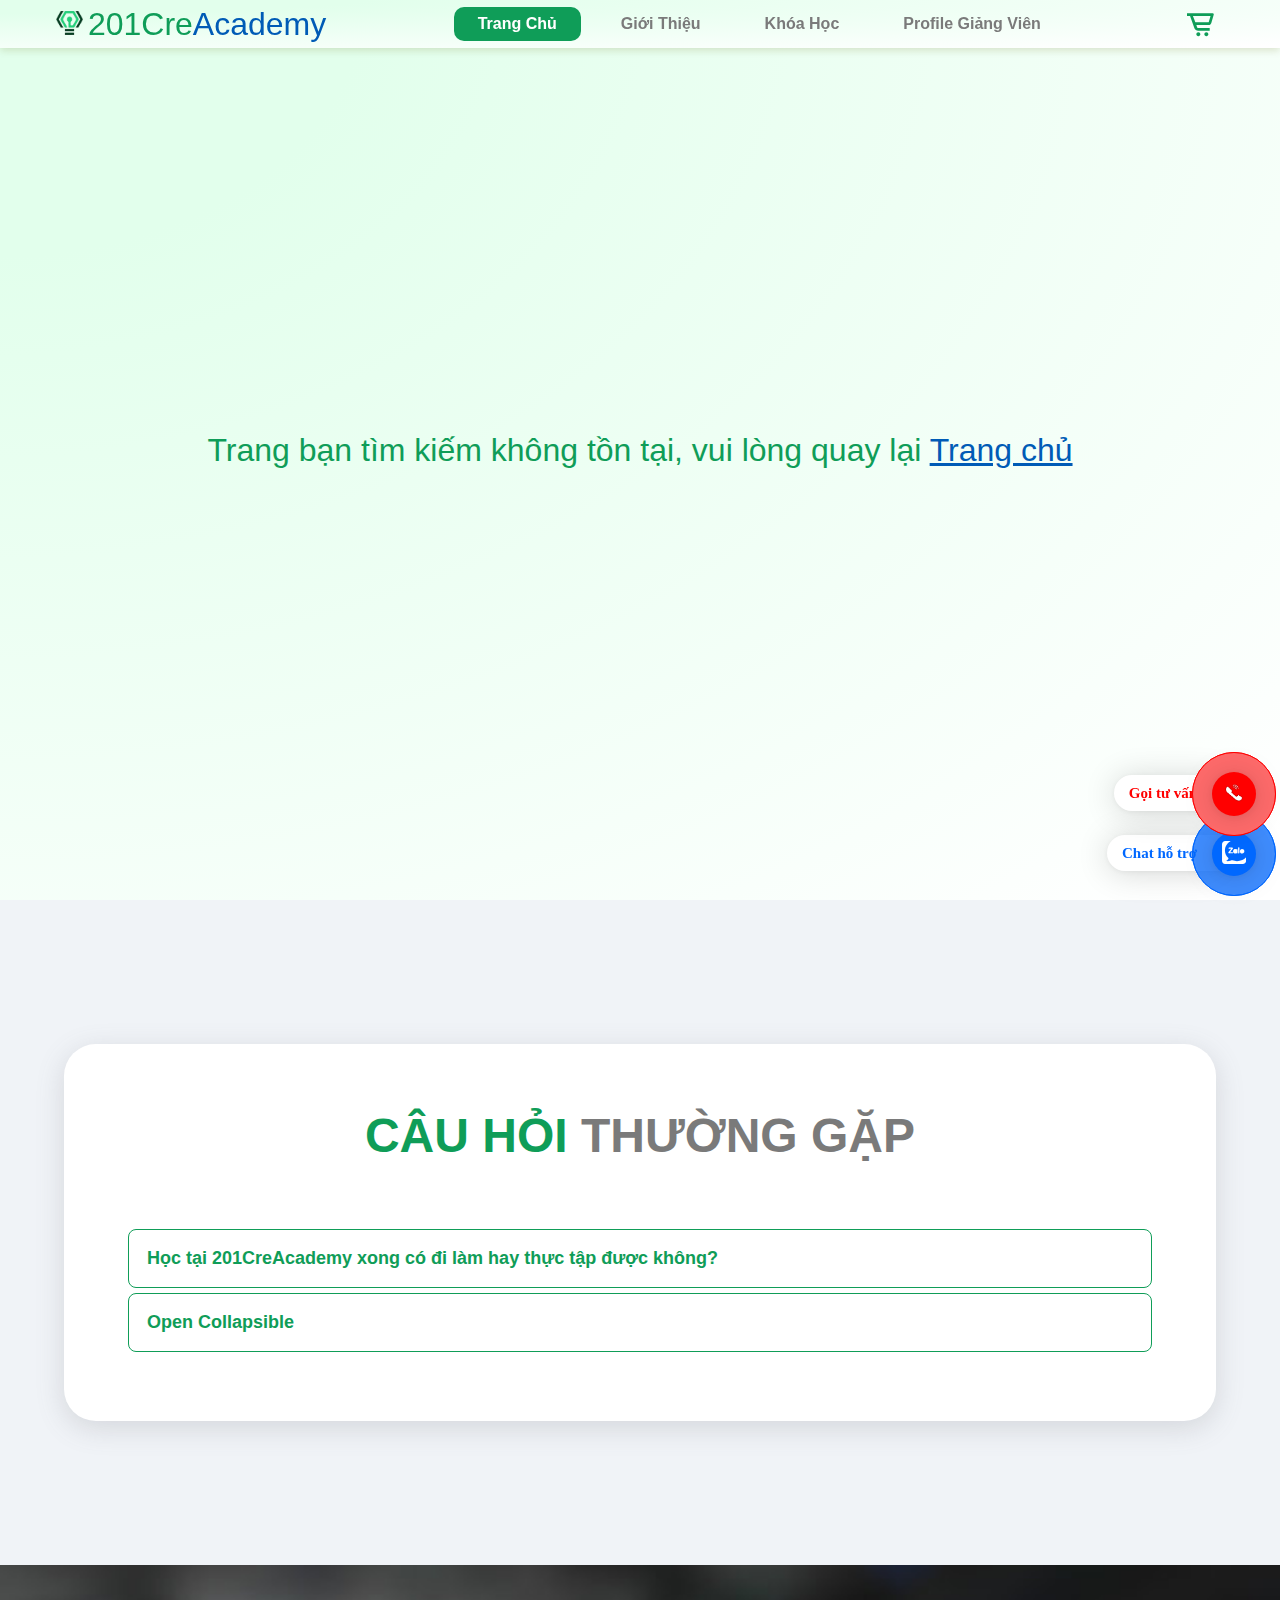
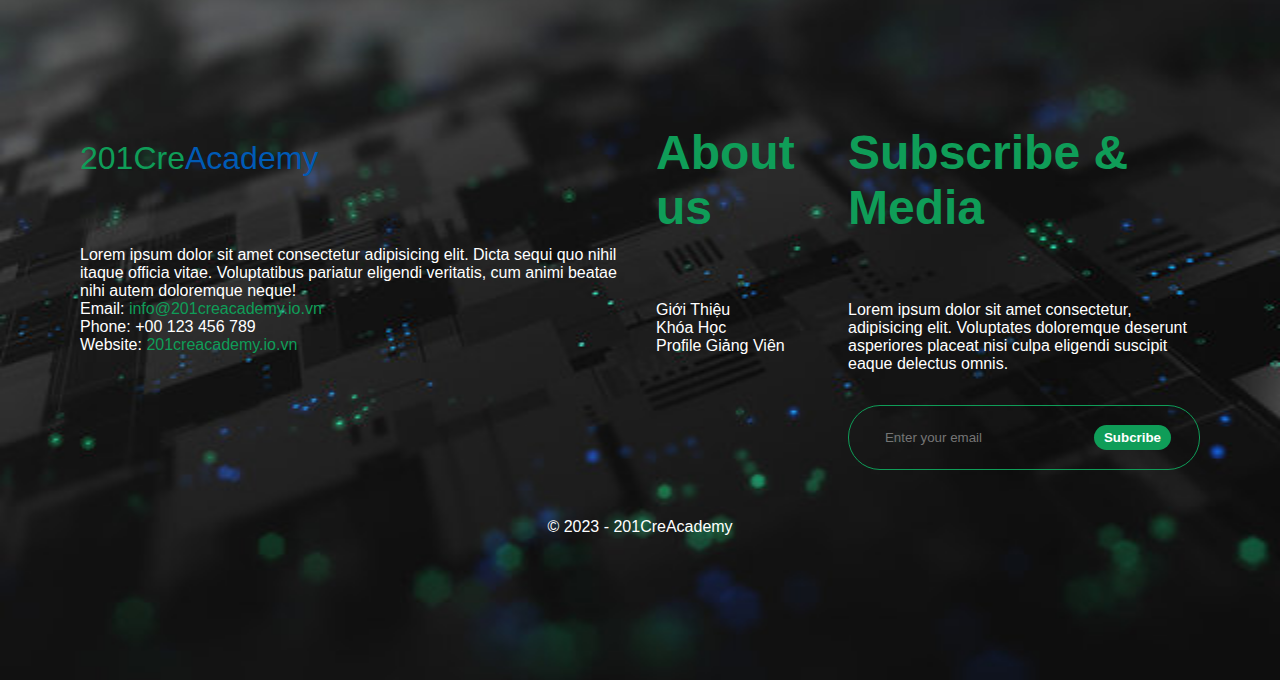
==== index.html @ dc7fbae8 "initial v1.0.0 20231114-09h53-GMT+7" ====
<!DOCTYPE html>
<html lang="en">

<head>
    <meta charset="UTF-8">
    <meta http-equiv="X-UA-Compatible" content="IE=edge">
    <meta name="viewport" content="width=device-width, initial-scale=1.0">
    <meta name="description" content="">
    <title>201CreAcademy - Học Viện Lập Trình</title>
    <link rel="icon" type="image/x-icon" href="/assets/logo.jpg">
    <link href='https://unpkg.com/boxicons@2.1.1/css/boxicons.min.css' rel='stylesheet'>
    <link rel="stylesheet" href="https://stackpath.bootstrapcdn.com/font-awesome/4.7.0/css/font-awesome.min.css">
    <link rel="stylesheet" type="" href="/css/animation.css">
    <link rel="stylesheet" href="/css/style.css">
    <link rel="stylesheet" type="" href="/css/grid.css">

</head>

<body>
    <!-- I. MOBILE NAVIGATION -->
    <div class="mb-nav show-mb">
        <div class="mb-move-item">

        </div>
        <div class="mb-nav-item active">
            <a href="home">
                <i class="bx bxs-home">
                </i>
                <span class="mb-nav-title">Trang chủ</span>
            </a>
        </div>
        <div class="mb-nav-item">
            <a href="home#about">
                <i class="bx bxs-wink-smile">
                </i>
            </a>
        </div>
        <div class="mb-nav-item">
            <a href="home#course-section">
                <i class="bx bxs-food-menu">
                </i>
            </a>
        </div>
        <div class="mb-nav-item">
            <a href="home#profile-section">
                <i class="bx bxs-comment-detail">
                </i>
            </a>
        </div>
    </div>



    <!-- BTN BACK TO TOP -->
    <!-- <a href="#home" class="back-to-top">
        <i class="bx bxs-to-top"></i>
    </a> -->



    <!-- II. TOP NAVIGATION -->
    <div class="nav" style="background-image: radial-gradient(at top left, #E2FFEC 20%, #fff 97%)">
        <div class="menu-wrap">
            <a href="home">
                <div>
                    <img src="/assets/logo.png" class="header-logo" alt="">
                    <span class="logo">201Cre</span><span class="secondary-logo">Academy</span>
                </div>
            </a>

            <div class="menu h-xs">
                <a href="home">
                    <div class="menu-item active ">Trang Chủ</div>
                </a>
                <a href="home#about">
                    <div class="menu-item">Giới Thiệu</div>
                </a>
                <a href="home#course-section">
                    <div class="menu-item">Khóa Học</div>
                </a>
                <a href="home#profile-section">
                    <div class="menu-item">Profile Giảng Viên</div>
                </a>
            </div>

            <div class="right-menu">
                <div class="cart-btn">
                    <i class='bx bx-cart-alt'></i>
                </div>
            </div>
        </div>

    </div>



    <!-- III. HOME PAGE -->
    <div id="content"></div>



    <!-- FAQ SECTION -->
    <section class="align-items--center bg-image bg-img--fixed" id="faq-section"
        style="background-image: radial-gradient(at top left, #E2FFEC 20%, #fff 97%)">
        <div class="container">
            <div class="food-menu">
                <h1>
                    <span class="primary-color">CÂU HỎI</span> THƯỜNG GẶP
                </h1>
                <br>
                <div class="questions">
                    <button type="button" class="collapsible">Học tại 201CreAcademy xong có đi làm hay thực tập được
                        không?</button>
                    <div class="content">
                        <p>Ngoài sự cố gắng của giảng viên, học viên cũng phải có sức chiến đấu cao, ý thức học và hoàn
                            thành các yêu cầu đặt ra nhằm hoàn thành khóa học thật tốt. Khi đó, chắc chắn học viên sẽ
                            hoàn thành khoá học tốt và ứng tuyển thành công.</p>
                    </div>
                </div>
                <div class="questions">
                    <button type="button" class="collapsible">Open Collapsible</button>
                    <div class="content">
                        <p>Lorem ipsum...</p>
                    </div>
                </div>
            </div>
        </div>
    </section>


    <div id="contact-action">

        <!-- (N-2) Messenger SECTION -->
        <div id="fb-root"></div>

        <!-- Your Plugin chat code -->
        <div id="fb-customer-chat" class="fb-customerchat">
        </div>


        <div id="contact-zalo">
            <a href="https://chat.zalo.me/?phone=0966139100" id="linkzalo" target="_blank" rel="noopener noreferrer">
                <div id="fcta-zalo-tracking" class="fcta-zalo-mess">
                    <span id="fcta-zalo-tracking">Chat hỗ trợ</span>
                </div>
                <div class="fcta-zalo-vi-tri-nut">
                    <div id="fcta-zalo-tracking" class="fcta-zalo-nen-nut">
                        <div id="fcta-zalo-tracking" class="fcta-zalo-ben-trong-nut"> <svg
                                xmlns="http://www.w3.org/2000/svg" viewBox="0 0 460.1 436.6">
                                <path fill="currentColor" class="st0"
                                    d="M82.6 380.9c-1.8-.8-3.1-1.7-1-3.5 1.3-1 2.7-1.9 4.1-2.8 13.1-8.5 25.4-17.8 33.5-31.5 6.8-11.4 5.7-18.1-2.8-26.5C69 269.2 48.2 212.5 58.6 145.5 64.5 107.7 81.8 75 107 46.6c15.2-17.2 33.3-31.1 53.1-42.7 1.2-.7 2.9-.9 3.1-2.7-.4-1-1.1-.7-1.7-.7-33.7 0-67.4-.7-101 .2C28.3 1.7.5 26.6.6 62.3c.2 104.3 0 208.6 0 313 0 32.4 24.7 59.5 57 60.7 27.3 1.1 54.6.2 82 .1 2 .1 4 .2 6 .2H290c36 0 72 .2 108 0 33.4 0 60.5-27 60.5-60.3v-.6-58.5c0-1.4.5-2.9-.4-4.4-1.8.1-2.5 1.6-3.5 2.6-19.4 19.5-42.3 35.2-67.4 46.3-61.5 27.1-124.1 29-187.6 7.2-5.5-2-11.5-2.2-17.2-.8-8.4 2.1-16.7 4.6-25 7.1-24.4 7.6-49.3 11-74.8 6zm72.5-168.5c1.7-2.2 2.6-3.5 3.6-4.8 13.1-16.6 26.2-33.2 39.3-49.9 3.8-4.8 7.6-9.7 10-15.5 2.8-6.6-.2-12.8-7-15.2-3-.9-6.2-1.3-9.4-1.1-17.8-.1-35.7-.1-53.5 0-2.5 0-5 .3-7.4.9-5.6 1.4-9 7.1-7.6 12.8 1 3.8 4 6.8 7.8 7.7 2.4.6 4.9.9 7.4.8 10.8.1 21.7 0 32.5.1 1.2 0 2.7-.8 3.6 1-.9 1.2-1.8 2.4-2.7 3.5-15.5 19.6-30.9 39.3-46.4 58.9-3.8 4.9-5.8 10.3-3 16.3s8.5 7.1 14.3 7.5c4.6.3 9.3.1 14 .1 16.2 0 32.3.1 48.5-.1 8.6-.1 13.2-5.3 12.3-13.3-.7-6.3-5-9.6-13-9.7-14.1-.1-28.2 0-43.3 0zm116-52.6c-12.5-10.9-26.3-11.6-39.8-3.6-16.4 9.6-22.4 25.3-20.4 43.5 1.9 17 9.3 30.9 27.1 36.6 11.1 3.6 21.4 2.3 30.5-5.1 2.4-1.9 3.1-1.5 4.8.6 3.3 4.2 9 5.8 14 3.9 5-1.5 8.3-6.1 8.3-11.3.1-20 .2-40 0-60-.1-8-7.6-13.1-15.4-11.5-4.3.9-6.7 3.8-9.1 6.9zm69.3 37.1c-.4 25 20.3 43.9 46.3 41.3 23.9-2.4 39.4-20.3 38.6-45.6-.8-25-19.4-42.1-44.9-41.3-23.9.7-40.8 19.9-40 45.6zm-8.8-19.9c0-15.7.1-31.3 0-47 0-8-5.1-13-12.7-12.9-7.4.1-12.3 5.1-12.4 12.8-.1 4.7 0 9.3 0 14v79.5c0 6.2 3.8 11.6 8.8 12.9 6.9 1.9 14-2.2 15.8-9.1.3-1.2.5-2.4.4-3.7.2-15.5.1-31 .1-46.5z">
                                </path>
                            </svg></div>
                        <div id="fcta-zalo-tracking" class="fcta-zalo-text">Chat ngay</div>
                    </div>
                </div>
            </a>
        </div>


        <div id="contact-phone">
            <a href="tel:0966139100" id="linkphone" target="_blank" rel="noopener noreferrer">
                <div id="fcta-phone-tracking" class="fcta-phone-mess">
                    <span id="fcta-phone-tracking">Gọi tư vấn</span>
                </div>
                <div class="fcta-phone-vi-tri-nut">
                    <div id="fcta-phone-tracking" class="fcta-phone-nen-nut">
                        <div id="fcta-phone-tracking" class="fcta-phone-ben-trong-nut">
                            <img src="/assets/phone-icon.png" class="fullwidth play-on-scroll" alt="">
                        </div>
                        <div id="fcta-phone-tracking" class="fcta-phone-text">Gọi ngay</div>
                    </div>
                </div>
            </a>
        </div>
    </div>



    <!-- (N-1) FOOTER SECTION -->
    <section class="footer bg-image" style="background-image: url('/assets/footer.jpg')">
        <div class="container">
            <div class="row">
                <div class="col-6 col-xs-12">
                    <h1><span class="logo">201Cre</span><span class="secondary-logo">Academy</span></h1>
                    </br>
                    <p>
                        Lorem ipsum dolor sit amet consectetur adipisicing elit. Dicta sequi quo nihil itaque officia
                        vitae. Voluptatibus pariatur eligendi veritatis, cum animi beatae nihi autem doloremque neque!
                    </p>
                    <p>Email: <a href="mailto:info@201creacademy.io.vn" class="footer-link">info@201creacademy.io.vn</a>
                    </p>
                    <p>Phone: +00 123 456 789</p>
                    <p>Website: <a href="https://201creacademy.io.vn/" class="footer-link">201creacademy.io.vn</a></p>
                </div>
                <div class="col-2 col-xs-12">
                    <h1>About us</h1>
                    </br>

                    <p>
                        <a href="#about">
                            Giới Thiệu
                        </a>
                    </p>
                    <p>
                        <a href="#food-menu-section">
                            Khóa Học
                        </a>
                    </p>
                    <p>
                        <a href="#profile-section">
                            Profile Giảng Viên
                        </a>
                    </p>
                </div>
                <div class="col-4 col-xs-12">
                    <h1>Subscribe & Media</h1>
                    </br>

                    <p>
                        <a href="#chefs">
                            Lorem ipsum dolor sit amet consectetur, adipisicing elit. Voluptates doloremque deserunt
                            asperiores placeat nisi culpa eligendi suscipit eaque delectus omnis.
                        </a>
                    </p>
                    <div class="input-group">
                        <input type="text" placeholder="Enter your email" name="" value="">
                        <button>Subcribe</button>
                    </div>

                    </p>
                </div>
                <div class="col-4 col-xs-12"></div>
            </div>
            <div class="row align-items--center">
                <div>&copy; 2023 - 201CreAcademy</div>
            </div>
        </div>
    </section>

    <script src="/js/router/url-router.js"></script>
    <script src="/js/index.js"></script>
</body>

</html>
---- css/animation.css ----
.left-to-right {
    transform: translateX(-150%);
    transition: 1s ease-in-out;
}

.left-to-right.start {
    transform: translateX(0);
}

.right-to-left {
    transform: translateX(150%);
    transition: 1s ease-in-out;
}

.right-to-left.start {
    transform: translateX(0);
}

.zoom {
    transform: scale(0);
    transition: .6s ease-in-out;
}

.zoom.start {
    transform: scale(1);
}

.delay-2 {
    transition-delay: .2s;
}

.delay-3 {
    transition-delay: .3s;
}

.delay-4 {
    transition-delay: .4s;
}

.delay-5 {
    transition-delay: .5s;
}

.delay-6 {
    transition-delay: .6s;
}
---- css/style.css ----
@import url('https://fonts.googleapis.com/css2?family=Poppins:wght@200;300;400;500;600;700;800;900&display=swap');

:root {
    --primary-color: #0F9D58;
    --secondary-color: #005BB6;
    --logo-color: #8BFFC6;
    --background-color: #f0f3f7;
    --second-color: #9da2ad;
    --grey: #7a7a7a;
    --white: #ffffff;
}

* {
    box-sizing: border-box;
    padding: 0;
    margin: 0;
    font-family: -apple-system, BlinkMacSystemFont, "Segoe UI", Roboto, Oxygen-Sans, Ubuntu, Cantarell, "Helvetica Neue", sans-serif;
}

a {
    text-decoration: none;
    color: unset;
}

h1 {
    font-size: 3rem;
}

img {
    max-width: 100%;
    height: auto;
}

.header-logo {
    max-height: 1.5rem;
    width: auto;
}

.hide {
    display: none;
}

body,
html {
    background-color: var(--background-color);
    scroll-behavior: smooth;
    position: relative;
    overflow-x: hidden;
}

.nav {
    position: fixed;
    top: 0;
    left: 0;
    width: 100%;
    z-index: 99;
    background-color: var(--background-color);
    box-shadow: rgba(99, 99, 9, 0.2) 0px 2px 8px 0px;
}

.menu-wrap {
    max-width: 1366px;
    margin: auto;
    display: flex;
    align-items: center;
    justify-content: space-around;
}

.logo {
    font-size: 2rem;
    font-weight: 500;
    color: var(--primary-color)
}

.secondary-logo {
    font-size: 2rem;
    font-weight: 500;
    color: var(--secondary-color)
}

.menu {
    display: flex;
    align-items: center;
    justify-content: center;
}

.menu-item {
    margin-left: 1rem;
    padding: .5rem 1.5rem;
    font-weight: 600;
    color: var(--grey);
    transition: all .5s ease-in-out;
    cursor: pointer;
    border-radius: 10px;
}

.menu-item:hover,
.menu-item.active {
    background-color: var(--primary-color);
    color: var(--white);
    border-radius: 10px;
}

.cart-btn {
    width: 3rem;
    height: 3rem;
    display: flex;
    justify-content: center;
    align-items: center;
    color: var(--primary-color);
    font-size: 2rem;
    cursor: pointer;
    border-radius: 1rem;
    transition: .5s ease-in-out;
}

.cart-btn:hover {
    background-color: var(--primary-color);
    color: var(--white);
    border-radius: 1rem;
}

.fullwidth {
    width: 100vw;
}

.fullheight {
    height: 100vh;
}

.align-items--center {
    display: flex;
    justify-content: center;
    align-items: center;
    text-align: center;
}

.bg-image {
    background-position: center;
    background-repeat: no-repeat;
    background-size: cover;
}

.bg-img--fixed {
    background-attachment: fixed;
}

.container {
    width: 100%;
    max-width: 1366px;
    margin: 0 auto;
    padding: 0 4rem;
}

section {
    padding: 9rem 0;
}

.slogan {
    text-align: left;
}

.slogan h1 {
    font-size: 5rem;
    color: var(--primary-color)
}

.slogan button {
    padding: 1rem 3rem;
    outline: none;
    border: .125rem solid var(--primary-color);
    background-color: var(--white);
    color: var(--primary-color);
    cursor: pointer;
    border-radius: 2rem;
    margin: 3rem 1rem 3rem 0;
    font-weight: 600;
    transition: .2s ease-in-out;
    font-weight: 600;
}

.slogan button:hover {
    background-color: var(--primary-color);
    color: var(--white);
}

.about-slogan {
    padding: 3rem;
    background-color: var(--white);
    border-radius: 2rem;
    box-shadow: rgba(0, 0, 0, 0.15) 0px 2px 8px;
}

.about-slogan h3 {
    font-size: 2rem;
    margin-bottom: 2rem;
    color: var(--grey);
}

.primary-color {
    color: var(--primary-color);
}

.secondary-color {
    color: var(--secondary-color);
}

.food-menu {
    padding: 4rem;
    background-color: var(--white);
    border-radius: 2rem;
    box-shadow: rgba(100, 100, 111, 0.2) 0px 7px 29px 0px;
}

.food-menu h1 {
    color: var(--grey);
}

.food-menu p {
    margin: 2rem 0;
}

.food-category {
    display: flex;
}

.food-category button {
    padding: .5rem 2.5rem;
    margin: 0 1rem;
    outline: none;
    cursor: pointer;
    border: 1px solid var(--primary-color);
    color: var(--primary-color);
    background-color: transparent;
    font-weight: 600;
    border-radius: 1rem;
    transition: .3s ease-in-out;
}

.food-category button:hover,
.food-category button.active {
    background-color: var(--primary-color);
    color: var(--white);
}


/* FOOD MENU */

.food-item-wrap {
    display: flex;
    flex-wrap: wrap;
    justify-content: flex-start;
    margin-top: 3rem;
}

.food-item {
    padding: 1rem;
    height: 30rem;
}

.item-wrap {
    height: 100%;
    cursor: pointer;
    border-radius: 2rem;
    transition: .4s ease-in-out;
}

.item-wrap:hover {
    box-shadow: rgba(14, 30, 37, 0.12) 0px 2px 4px 0px, rgba(14, 30, 37, 0.32) 0px 2px 16px 0px
}

.item-img {
    height: 60%;
    position: relative;
    overflow: hidden;
    border-radius: 2rem;
}

.img-holder {
    position: absolute;
    top: 0;
    left: 0;
    width: 100%;
    height: 100%;
    transition: .5s ease-in-out;
    border-radius: 2rem;
}

.img-holder:hover {
    transform: scale(2) rotate(35deg);
}

.item-info {
    display: flex;
    justify-content: space-around;
    align-items: center;
    padding: 0 .5rem;
    margin-top: 3rem;
}

.item-info h3 {
    color: var(--grey);
}

.item-info div:first-child {
    text-align: left;
}

.review-wrap {
    width: 100%;
    padding: 1rem;
    background-color: var(--white);
    border-radius: 3rem;
    box-shadow: rgba(100, 100, 111, 0.2) 0px 7px 29px 0px;
}

.review-wrap.active {
    transform: scale(1.2) !important;
}

.review-content {
    position: relative;
    padding: 3rem;
    border-bottom: .125rem solid var(--grey);
    text-align: left;
}

.review-image {
    position: absolute;
    left: 50%;
    transform: translateX(-50%);
    bottom: -2.5rem;
    width: 5rem;
    height: 5rem;
    border-radius: 2rem;
    box-shadow: rgba(100, 100, 111, 0.2) 0px 7px 29px 0px;
}

.review-info {
    padding: 3rem;
    text-align: center;
}

.rating {
    margin-top: 2rem;
}

.rating i {
    color: var(--primary-color);
}

.footer {
    color: var(--white);
}

.footer h1 {
    color: var(--primary-color);
}

.input-group {
    padding: 1rem;
    margin-top: 2rem;
    border: .125px solid var(--primary-color);
    border-radius: 2rem;
    display: flex;
    justify-content: space-around;
    align-items: center;
}

.input-group input {
    outline: none;
    padding: .5rem;
    border: none;
    color: var(--primary-color);
    background-color: transparent;
}

.input-group button {
    border: none;
    padding: 5px 10px;
    display: flex;
    justify-content: center;
    align-items: center;
    background-color: var(--primary-color);
    color: var(--white);
    cursor: pointer;
    border-radius: 1rem;
    transition: .5s ease-in-out;
    font-weight: 600;
}

.input-group button:hover {
    color: var(--primary-color);
    background-color: var(--white);
    border-radius: 1rem;
}

.back-to-top {
    position: fixed;
    bottom: 50px;
    right: 50px;
    border-radius: 10px;
    background-color: var(--primary-color);
    color: var(--white);
    display: none;
    align-items: center;
    justify-content: center;
    font-size: 2rem;
    padding: .5rem;
    z-index: 99;
}


/* MOBILE NAV */

.mb-nav {
    position: fixed;
    bottom: 0;
    display: flex;
    width: 100%;
    align-items: center;
    justify-content: space-between;
    background-color: var(--white);
    z-index: 99;
    overflow: hidden;
    border-top-left-radius: 2rem;
    border-top-right-radius: 2rem;
    box-shadow: rgba(100, 100, 111, 0.2) 0px 7px 29px 0px;
}

.mb-nav-item {
    display: flex;
    align-items: center;
    justify-content: center;
    flex: 25%;
    padding: 1rem 0;
}

.mb-nav-item i,
.mb-nav-item a {
    font-size: 2rem;
    color: var(--second-color);
    z-index: 2;
    transition: .5s ease-in-out;
    width: 100%;
    height: 100%;
    text-align: center;
}

.mb-nav-item.active i,
.mb-nav-item a {
    color: var(--white);
}

.mb-move-item {
    position: absolute;
    left: 0;
    height: 100%;
    width: 25%;
    background-color: var(--primary-color);
    transition: .5s ease-in-out;
}

.mb-nav-title {
    font-size: 13px;
}

.footer-link {
    color: var(--primary-color);
}


/* Style the button that is used to open and close the collapsible content */
.collapsible {
    border: .1rem solid var(--primary-color);
    border-radius: 0.5rem;
    background-color: var(--white);
    color: var(--primary-color);
    cursor: pointer;
    padding: 18px;
    width: 100%;
    text-align: left;
    outline: none;
    font-size: 18px;
    font-weight: bold;
    cursor: pointer;
}

/* Add a background color to the button if it is clicked on (add the .active class with JS), and when you move the mouse over it (hover) */
.active,
.collapsible:hover {
    background-color: var(--primary-color);
    color: var(--white);
}

.active {
    border-radius: 0.5rem 0.5rem 0rem 0rem;
}

/* Style the collapsible content. Note: hidden by default */
.content {
    padding: 0 18px;
    display: none;
    overflow: hidden;
    background-color: var(--white);
    border: .1rem solid var(--primary-color);
    border-radius: 0rem 0rem 0.5rem 0.5rem;
    text-align: left;
}

.questions {
    margin-bottom: 5px;
}

.icon {
    color: var(--primary-color);
}

.about-slogan .about-slogan-title {
    font-size: 24px;
}

/** Target SECTION*/
.target-wrap {
    width: 100%;
    padding: 1rem;
    background-color: var(--white);
    border-radius: 1rem;
    box-shadow: rgba(100, 100, 111, 0.2) 0px 7px 29px 0px;
}

.target-wrap.active {
    transform: scale(1.2) !important;
}

.target-content {
    position: relative;
    padding: 1rem;
    text-align: left;
}

.target-image {
    left: 50%;
    height: 5rem;
    border-radius: 0.5rem;
    box-shadow: rgba(100, 100, 111, 0.2) 0px 7px 29px 0px;
    margin-bottom: 1rem;
}

.target-info {
    padding: 1rem;
    text-align: center;
}


.container h1 {
    margin-bottom: 3rem;
}

/** Profiles SECTION*/
.profile-image {
    left: 50%;
    transform: translateX(-50%);
    position: relative;
    height: 10rem;
    width: 10rem;
    border-radius: 5rem;
    box-shadow: rgba(100, 100, 111, 0.2) 0px 7px 29px 0px;
    margin-bottom: 1rem;
}

.profile-description-container {
    text-align: left;
    padding: 1rem;
}

.profile-title {
    color: var(--primary-color);
}


@keyframes zoom {
    0% {
        transform: scale(.5);
        opacity: 0
    }

    50% {
        opacity: 1
    }

    to {
        opacity: 0;
        transform: scale(1)
    }
}

@keyframes lucidgenzalo {
    0% to {
        transform: rotate(-25deg)
    }

    50% {
        transform: rotate(25deg)
    }
}

.jscroll-to-top {
    bottom: 100px
}

.fcta-zalo-ben-trong-nut svg path {
    fill: #fff
}

.fcta-zalo-vi-tri-nut {
    position: fixed;
    bottom: 24px;
    right: 24px;
    z-index: 999
}

.fcta-zalo-nen-nut,
div.fcta-zalo-mess {
    box-shadow: 0 1px 6px rgba(0, 0, 0, .06), 0 2px 32px rgba(0, 0, 0, .16)
}

.fcta-zalo-nen-nut {
    width: 44px;
    height: 44px;
    text-align: center;
    color: #fff;
    background: #0068ff;
    border-radius: 50%;
    position: relative
}

.fcta-zalo-nen-nut::after,
.fcta-zalo-nen-nut::before {
    content: "";
    position: absolute;
    border: 1px solid #0068ff;
    background: #0068ff80;
    z-index: -1;
    left: -20px;
    right: -20px;
    top: -20px;
    bottom: -20px;
    border-radius: 50%;
    animation: zoom 1.9s linear infinite
}

.fcta-zalo-nen-nut::after {
    animation-delay: .4s
}

.fcta-zalo-ben-trong-nut,
.fcta-zalo-ben-trong-nut i {
    transition: all 1s
}

.fcta-zalo-ben-trong-nut {
    position: absolute;
    text-align: center;
    width: 55%;
    height: 55%;
    left: 10px;
    bottom: 32px;
    line-height: 70px;
    font-size: 25px;
    opacity: 1
}

.fcta-zalo-ben-trong-nut i {
    animation: lucidgenzalo 1s linear infinite
}

.fcta-zalo-nen-nut:hover .fcta-zalo-ben-trong-nut,
.fcta-zalo-text {
    opacity: 0
}

.fcta-zalo-nen-nut:hover i {
    transform: scale(.5);
    transition: all .5s ease-in
}

.fcta-zalo-text a {
    text-decoration: none;
    color: #fff
}

.fcta-zalo-text {
    position: absolute;
    top: 6px;
    text-transform: uppercase;
    font-size: 12px;
    font-weight: 700;
    transform: scaleX(-1);
    transition: all .5s;
    line-height: 1.5
}

.fcta-zalo-nen-nut:hover .fcta-zalo-text {
    transform: scaleX(1);
    opacity: 1
}

div.fcta-zalo-mess {
    position: fixed;
    bottom: 29px;
    right: 58px;
    z-index: 99;
    background: #fff;
    padding: 7px 25px 7px 15px;
    color: #0068ff;
    border-radius: 50px 0 0 50px;
    font-weight: 700;
    font-size: 15px
}

.fcta-zalo-mess span {
    color: #0068ff !important
}

span#fcta-zalo-tracking {
    font-family: Roboto;
    line-height: 1.5
}

.fcta-zalo-text {
    font-family: Roboto
}



.fcta-phone-ben-trong-nut svg path {
    fill: #fff
}

.fcta-phone-vi-tri-nut {
    position: fixed;
    bottom: 84px;
    right: 24px;
    z-index: 999
}

.fcta-phone-nen-nut,
div.fcta-phone-mess {
    box-shadow: 0 1px 6px rgba(0, 0, 0, .06), 0 2px 32px rgba(0, 0, 0, .16)
}

.fcta-phone-nen-nut {
    width: 44px;
    height: 44px;
    text-align: center;
    color: #fff;
    background: red;
    border-radius: 50%;
    position: relative
}

.fcta-phone-nen-nut::after,
.fcta-phone-nen-nut::before {
    content: "";
    position: absolute;
    border: 1px solid red;
    background: #FF6B6B;
    z-index: -1;
    left: -20px;
    right: -20px;
    top: -20px;
    bottom: -20px;
    border-radius: 50%;
    animation: zoom 1.9s linear infinite
}

.fcta-phone-nen-nut::after {
    animation-delay: .4s
}

.fcta-phone-ben-trong-nut,
.fcta-phone-ben-trong-nut i {
    transition: all 1s
}

.fcta-phone-ben-trong-nut {
    position: absolute;
    text-align: center;
    width: 55%;
    height: 55%;
    left: 10px;
    bottom: 32px;
    line-height: 70px;
    font-size: 25px;
    opacity: 1
}

.fcta-phone-ben-trong-nut i {
    animation: lucidgenzalo 1s linear infinite
}

.fcta-phone-nen-nut:hover .fcta-phone-ben-trong-nut,
.fcta-phone-text {
    opacity: 0
}

.fcta-phone-nen-nut:hover i {
    transform: scale(.5);
    transition: all .5s ease-in
}

.fcta-phone-text a {
    text-decoration: none;
    color: #fff
}

.fcta-phone-text {
    position: absolute;
    top: 6px;
    text-transform: uppercase;
    font-size: 12px;
    font-weight: 700;
    transform: scaleX(-1);
    transition: all .5s;
    line-height: 1.5
}

.fcta-phone-nen-nut:hover .fcta-phone-text {
    transform: scaleX(1);
    opacity: 1
}

div.fcta-phone-mess {
    position: fixed;
    bottom: 89px;
    right: 58px;
    z-index: 99;
    background: #fff;
    padding: 7px 25px 7px 15px;
    color: red;
    border-radius: 50px 0 0 50px;
    font-weight: 700;
    font-size: 15px
}

.fcta-phone-mess span {
    color: red !important
}

span#fcta-phone-tracking {
    font-family: Roboto;
    line-height: 1.5
}

.fcta-phone-text {
    font-family: Roboto
}


.message-404 {
    font-size: 2rem;
    color: var(--primary-color);
}

.message-404 a {
    color: var(--secondary-color);
    text-decoration: underline;
    cursor: pointer;
}
---- css/grid.css ----
/* GRIG SYSTEM */

[class*='col-'] {
    padding: 1rem;
}

.row {
    display: flex;
    flex-wrap: wrap;
}

.col-1 {
    width: 8.3333333%;
}

.col-2 {
    width: 16.666666%;
}

.col-3 {
    width: 25%;
}

.col-4 {
    width: 33.3333333%;
}

.col-5 {
    width: 41.6666667%;
}

.col-6 {
    width: 50%;
}

.col-7 {
    width: 58.3333333%;
}

.col-8 {
    width: 66.6666667%;
}

.col-9 {
    width: 75%;
}

.col-10 {
    width: 83.3333333333%;
}

.col-11 {
    width: 91.6666666667%;
}

.col-12 {
    width: 100%;
}

.show-mb {
    display: none!important;
}


/* GIRD SYSTEM FOR MOBILE */

@media only screen and (max-width: 600px) {
    * {
        font-size: 13px;
    }
    .container {
        padding: 0;
    }
    .show-mb {
        display: flex !important;
    }
    h1 {
        font-size: 2rem !important;
    }
    span {
        font-size: inherit;
    }
    .cart-btn i {
        font-size: 2rem;
    }
    .about {
        background-image: url('./assets/dan-gold-4_jhDO54BYg-unsplash.jpg');
        background-attachment: fixed;
    }
    .about-slogan.start {
        transform: translateX(0);
    }
    .food-menu {
        padding: 4rem 1rem;
        margin-left: 1rem;
        margin-right: 1rem;
    }
    .food-item {
        width: 50%;
        height: 25rem;
    }
    .food-category {
        overflow-y: scroll;
    }
    .food-category::-webkit-scrollbar {
        width: 0 !important;
        display: none;
    }
    .food-category button {
        width: max-content;
    }
    .back-to-top {
        bottom: 6rem;
        right: 1rem;
    }
    .review-wrap.active {
        transform: unset!important;
    }
    /* MOBILE NAV */
    .col-xs-1 {
        width: 8.33%;
    }
    .col-xs-2 {
        width: 16.66%;
    }
    .col-xs-3 {
        width: 25%;
    }
    .col-xs-4 {
        width: 33.33%;
    }
    .col-xs-5 {
        width: 41.66%;
    }
    .col-xs-6 {
        width: 50%;
    }
    .col-xs-7 {
        width: 58.33%;
    }
    .col-xs-8 {
        width: 66.66%;
    }
    .col-xs-9 {
        width: 75%;
    }
    .col-xs-10 {
        width: 83.33%;
    }
    .col-xs-11 {
        width: 91.66%;
    }
    .col-xs-12 {
        width: 100%;
    }
    .h-xs {
        display: none!important;
    }
    .fcta-zalo-vi-tri-nut {
        position: fixed;
        bottom: 72px;
        right: 24px;
        z-index: 999
    }
    .fcta-phone-vi-tri-nut {
        position: fixed;
        bottom: 122px;
        right: 24px;
        z-index: 999
    }
    .fcta-zalo-mess{
        display: none;
    }
    .fcta-phone-mess{
        display: none;
    }
}
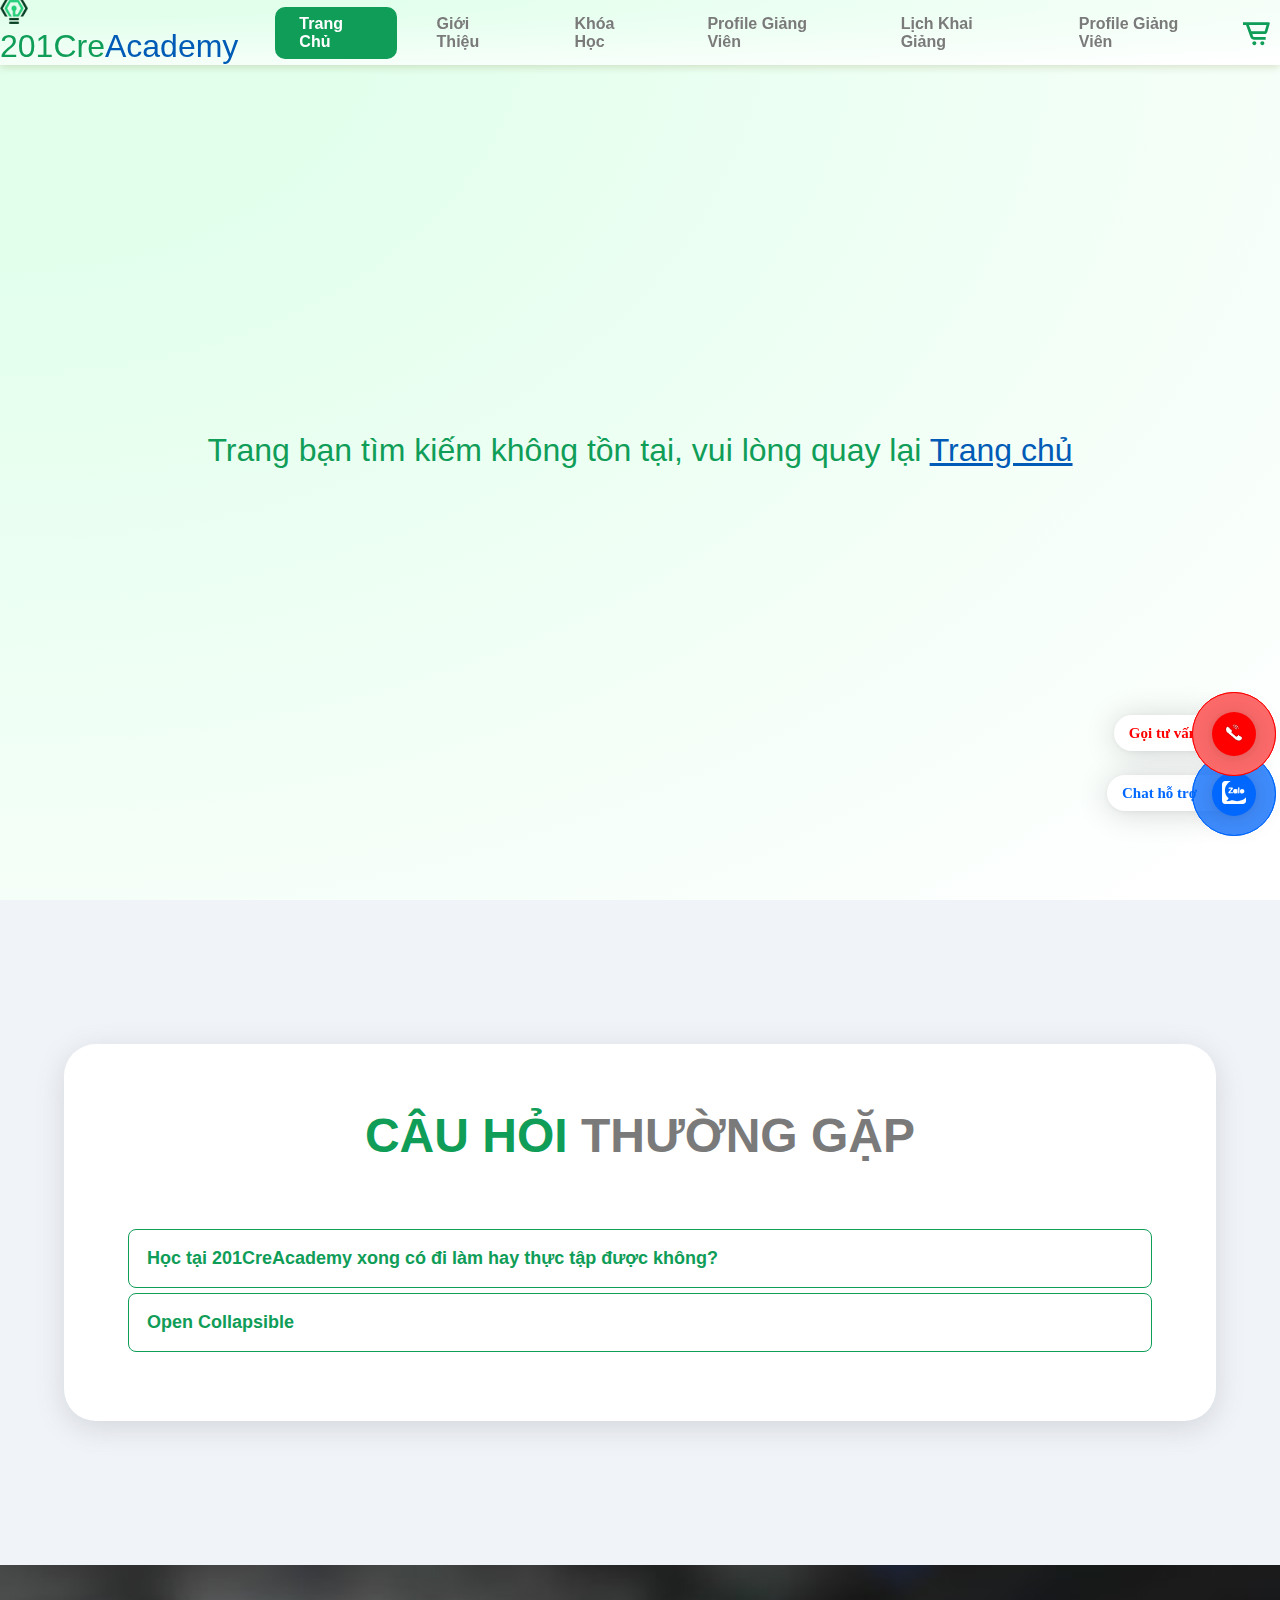
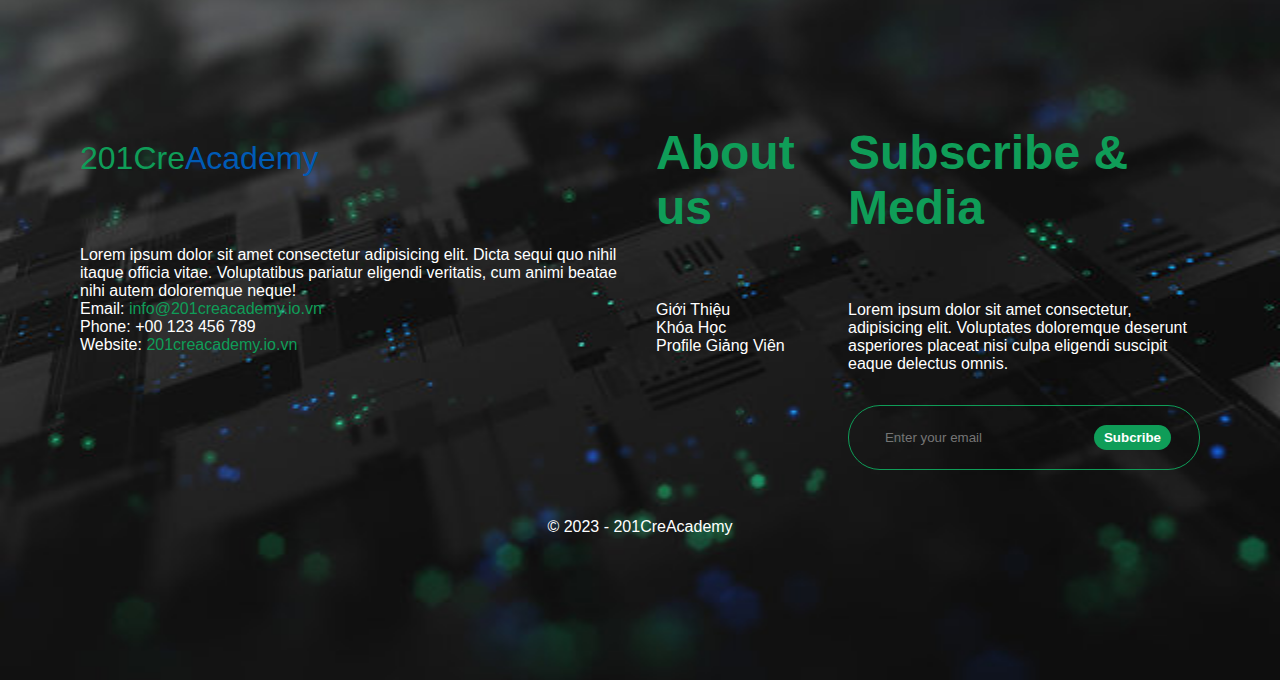
==== commit 2d825b57: "Update nút back to top 20231114-10h34-GMT+7" ====
--- a/index.html
+++ b/index.html
@@ -26,7 +26,7 @@
             <a href="home">
                 <i class="bx bxs-home">
                 </i>
-                <span class="mb-nav-title">Trang chủ</span>
+                <!-- <span class="mb-nav-title">Trang chủ</span> -->
             </a>
         </div>
         <div class="mb-nav-item">
@@ -52,9 +52,9 @@
 
 
     <!-- BTN BACK TO TOP -->
-    <!-- <a href="#home" class="back-to-top">
+    <a href="home" class="back-to-top">
         <i class="bx bxs-to-top"></i>
-    </a> -->
+    </a>
 
 
 
@@ -77,6 +77,12 @@
                 </a>
                 <a href="home#course-section">
                     <div class="menu-item">Khóa Học</div>
+                </a>
+                <a href="home#profile-section">
+                    <div class="menu-item">Profile Giảng Viên</div>
+                </a>
+                <a href="home#schedule-section">
+                    <div class="menu-item">Lịch Khai Giảng</div>
                 </a>
                 <a href="home#profile-section">
                     <div class="menu-item">Profile Giảng Viên</div>
--- a/css/style.css
+++ b/css/style.css
@@ -397,15 +397,15 @@
 
 .back-to-top {
     position: fixed;
-    bottom: 50px;
-    right: 50px;
-    border-radius: 10px;
+    bottom: 24px;
+    right: 24px;
+    border-radius: 50px;
     background-color: var(--primary-color);
     color: var(--white);
     display: none;
     align-items: center;
     justify-content: center;
-    font-size: 2rem;
+    font-size: 1.64rem;
     padding: .5rem;
     z-index: 99;
 }
@@ -615,7 +615,7 @@
 
 .fcta-zalo-vi-tri-nut {
     position: fixed;
-    bottom: 24px;
+    bottom: 84px;
     right: 24px;
     z-index: 999
 }
@@ -708,7 +708,7 @@
 
 div.fcta-zalo-mess {
     position: fixed;
-    bottom: 29px;
+    bottom: 89px;
     right: 58px;
     z-index: 99;
     background: #fff;
@@ -740,7 +740,7 @@
 
 .fcta-phone-vi-tri-nut {
     position: fixed;
-    bottom: 84px;
+    bottom: 144px;
     right: 24px;
     z-index: 999
 }
@@ -833,7 +833,7 @@
 
 div.fcta-phone-mess {
     position: fixed;
-    bottom: 89px;
+    bottom: 149px;
     right: 58px;
     z-index: 99;
     background: #fff;
--- a/css/grid.css
+++ b/css/grid.css
@@ -109,10 +109,6 @@
     .food-category button {
         width: max-content;
     }
-    .back-to-top {
-        bottom: 6rem;
-        right: 1rem;
-    }
     .review-wrap.active {
         transform: unset!important;
     }
@@ -156,15 +152,23 @@
     .h-xs {
         display: none!important;
     }
+    .back-to-top {
+        position: fixed;
+        bottom: 122px;
+        right: 24px;
+        z-index: 999;
+        font-size: 64px;
+        padding: 15px;
+    }
     .fcta-zalo-vi-tri-nut {
         position: fixed;
-        bottom: 72px;
+        bottom: 122px;
         right: 24px;
         z-index: 999
     }
     .fcta-phone-vi-tri-nut {
         position: fixed;
-        bottom: 122px;
+        bottom: 172px;
         right: 24px;
         z-index: 999
     }
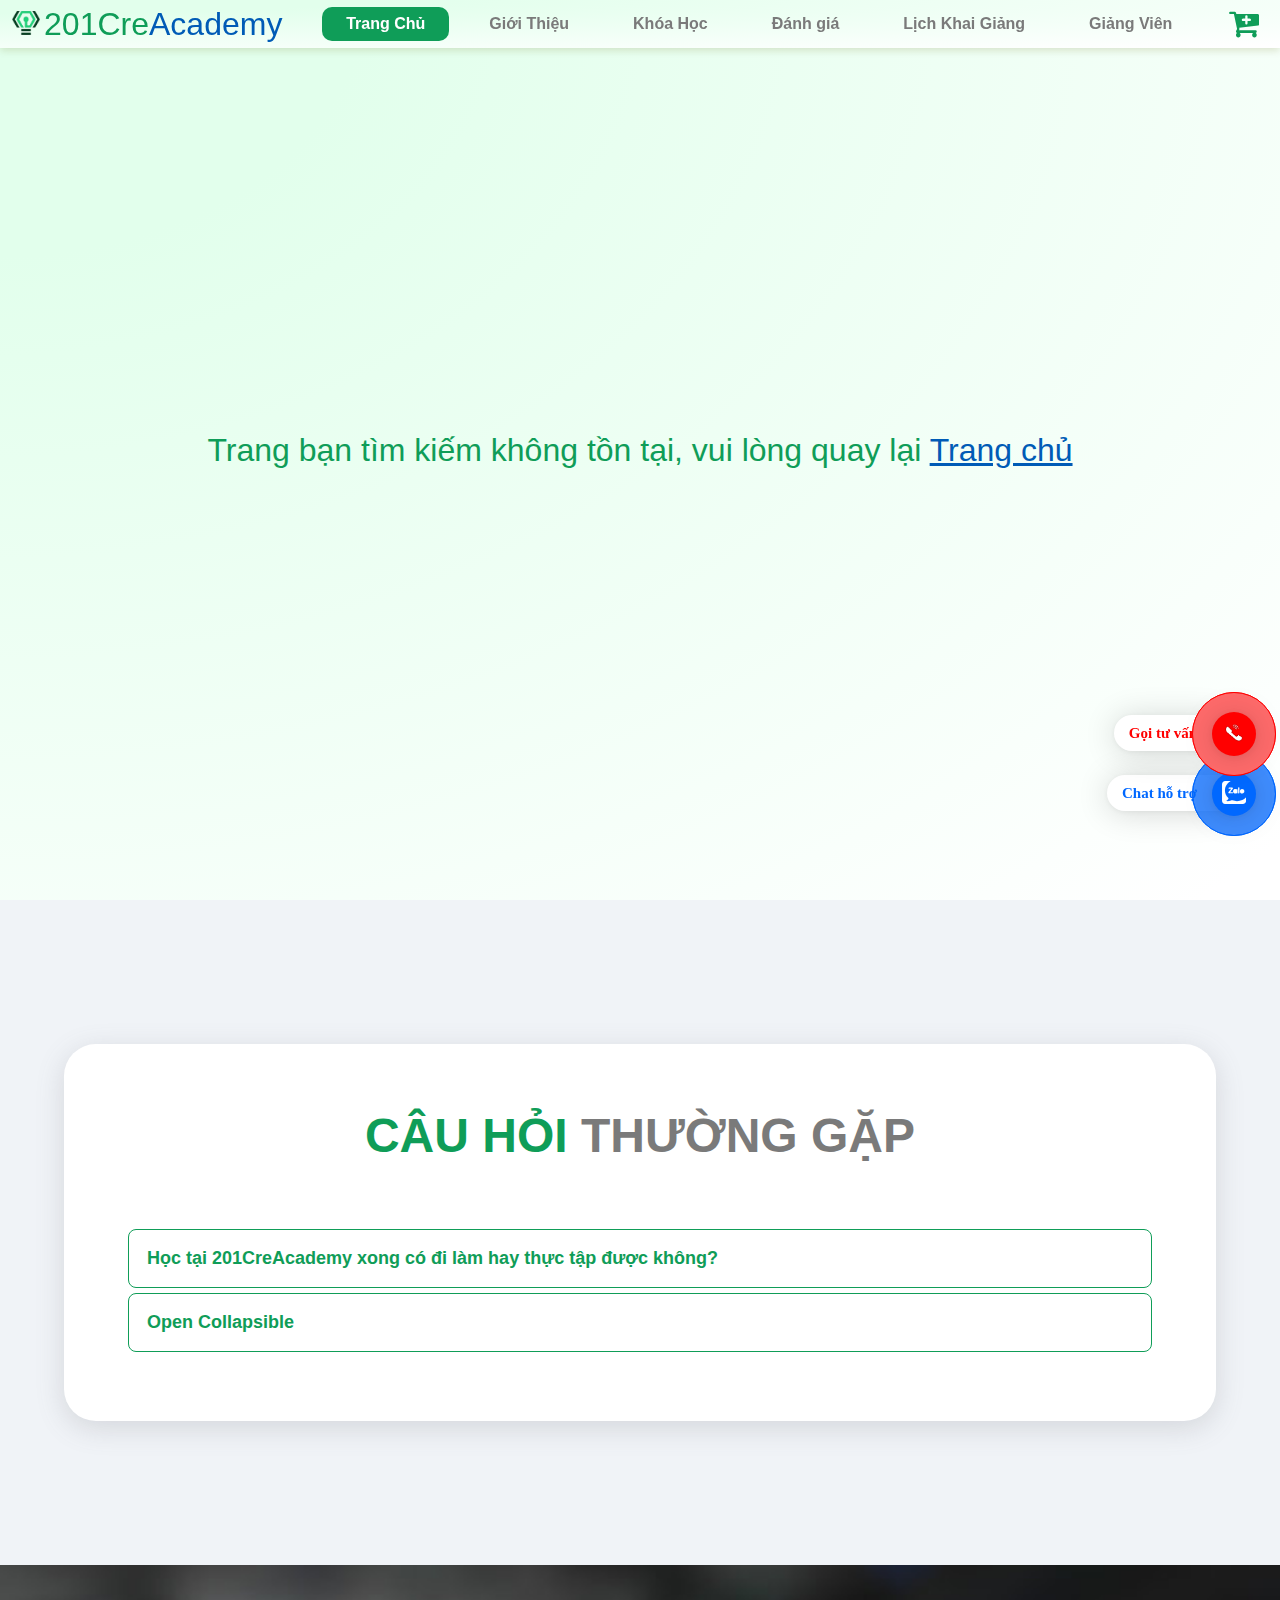
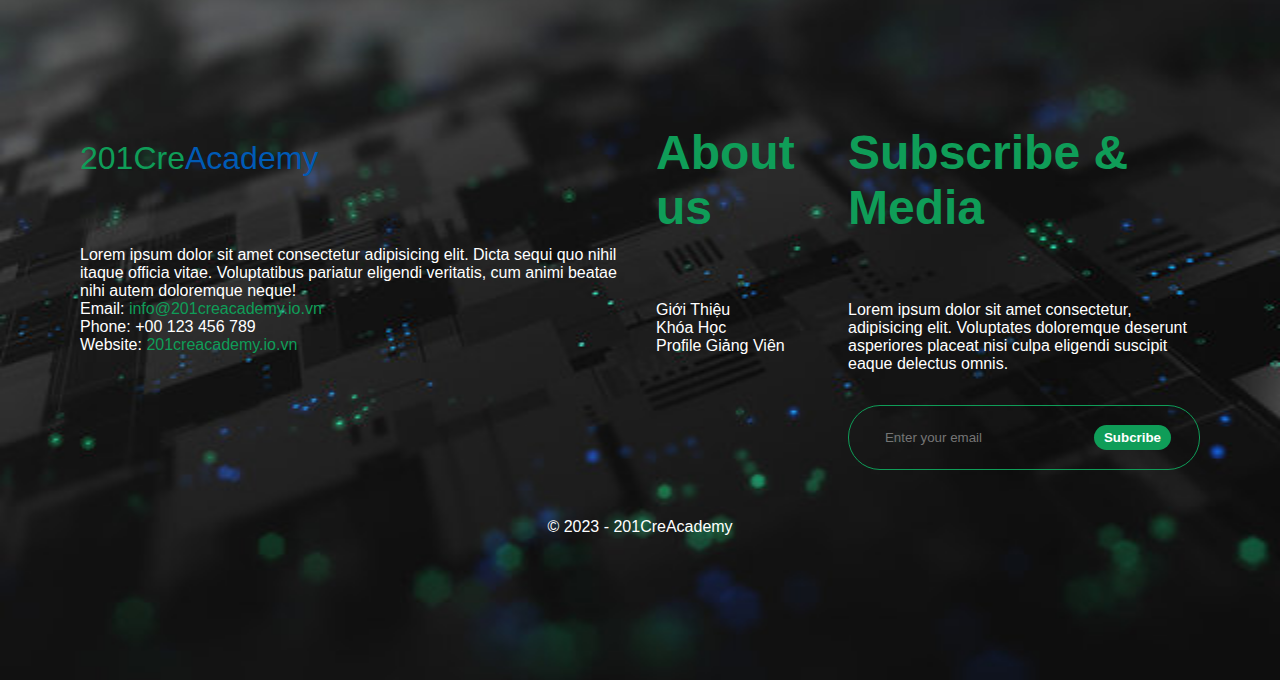
==== commit 8270b167: "Update Mobile Icon và Chú thích nút 20231114-13h44-GMT+7" ====
--- a/index.html
+++ b/index.html
@@ -8,7 +8,6 @@
     <meta name="description" content="">
     <title>201CreAcademy - Học Viện Lập Trình</title>
     <link rel="icon" type="image/x-icon" href="/assets/logo.jpg">
-    <link href='https://unpkg.com/boxicons@2.1.1/css/boxicons.min.css' rel='stylesheet'>
     <link rel="stylesheet" href="https://stackpath.bootstrapcdn.com/font-awesome/4.7.0/css/font-awesome.min.css">
     <link rel="stylesheet" type="" href="/css/animation.css">
     <link rel="stylesheet" href="/css/style.css">
@@ -17,34 +16,44 @@
 </head>
 
 <body>
-    <!-- I. MOBILE NAVIGATION -->
+    <!-- MOBILE NAVIGATION -->
     <div class="mb-nav show-mb">
         <div class="mb-move-item">
 
         </div>
         <div class="mb-nav-item active">
-            <a href="home">
-                <i class="bx bxs-home">
-                </i>
-                <!-- <span class="mb-nav-title">Trang chủ</span> -->
+            <a href="home#home">
+                <i class="fa fa-home">
+                </i>
+                <div class="mb-nav-title">Trang Chủ</div>
             </a>
         </div>
         <div class="mb-nav-item">
             <a href="home#about">
-                <i class="bx bxs-wink-smile">
-                </i>
+                <i class="fa fa-address-card-o">
+                </i>
+                <div class="mb-nav-title">Giới Thiệu</div>
             </a>
         </div>
         <div class="mb-nav-item">
             <a href="home#course-section">
-                <i class="bx bxs-food-menu">
-                </i>
+                <i class="fa fa-book">
+                </i>
+                <div class="mb-nav-title">Khóa Học</div>
             </a>
         </div>
         <div class="mb-nav-item">
             <a href="home#profile-section">
-                <i class="bx bxs-comment-detail">
-                </i>
+                <i class="fa fa-user">
+                </i>
+                <div class="mb-nav-title">Giảng Viên</div>
+            </a>
+        </div>
+        <div class="mb-nav-item">
+            <a href="home#profile-section1">
+                <i class="fa fa-list">
+                </i>
+                <div class="mb-nav-title">Xem Thêm</div>
             </a>
         </div>
     </div>
@@ -52,13 +61,13 @@
 
 
     <!-- BTN BACK TO TOP -->
-    <a href="home" class="back-to-top">
-        <i class="bx bxs-to-top"></i>
+    <a href="home#home" class="back-to-top">
+        <i class="fa fa-arrow-up"></i>
     </a>
 
 
 
-    <!-- II. TOP NAVIGATION -->
+    <!-- HEADER -->
     <div class="nav" style="background-image: radial-gradient(at top left, #E2FFEC 20%, #fff 97%)">
         <div class="menu-wrap">
             <a href="home">
@@ -69,7 +78,7 @@
             </a>
 
             <div class="menu h-xs">
-                <a href="home">
+                <a href="home#home">
                     <div class="menu-item active ">Trang Chủ</div>
                 </a>
                 <a href="home#about">
@@ -78,20 +87,20 @@
                 <a href="home#course-section">
                     <div class="menu-item">Khóa Học</div>
                 </a>
-                <a href="home#profile-section">
-                    <div class="menu-item">Profile Giảng Viên</div>
+                <a href="home#testimonial">
+                    <div class="menu-item">Đánh giá</div>
                 </a>
                 <a href="home#schedule-section">
                     <div class="menu-item">Lịch Khai Giảng</div>
                 </a>
                 <a href="home#profile-section">
-                    <div class="menu-item">Profile Giảng Viên</div>
+                    <div class="menu-item">Giảng Viên</div>
                 </a>
             </div>
 
             <div class="right-menu">
                 <div class="cart-btn">
-                    <i class='bx bx-cart-alt'></i>
+                    <i class='fa fa-cart-plus'></i>
                 </div>
             </div>
         </div>
@@ -100,7 +109,7 @@
 
 
 
-    <!-- III. HOME PAGE -->
+    <!-- MAIN CONTENT PAGE -->
     <div id="content"></div>
 
 
@@ -136,7 +145,7 @@
 
     <div id="contact-action">
 
-        <!-- (N-2) Messenger SECTION -->
+        <!-- Messenger SECTION -->
         <div id="fb-root"></div>
 
         <!-- Your Plugin chat code -->
@@ -183,7 +192,7 @@
 
 
 
-    <!-- (N-1) FOOTER SECTION -->
+    <!-- FOOTER -->
     <section class="footer bg-image" style="background-image: url('/assets/footer.jpg')">
         <div class="container">
             <div class="row">
--- a/css/style.css
+++ b/css/style.css
@@ -432,13 +432,18 @@
     display: flex;
     align-items: center;
     justify-content: center;
-    flex: 25%;
-    padding: 1rem 0;
-}
-
-.mb-nav-item i,
+    flex: 20%;
+    padding: 0.5rem 0;
+}
+
+.mb-nav-item i{
+    font-size: 1.5rem;
+    color: var(--second-color);
+    z-index: 2;
+}
+
 .mb-nav-item a {
-    font-size: 2rem;
+    font-size: 1.5rem;
     color: var(--second-color);
     z-index: 2;
     transition: .5s ease-in-out;
@@ -448,7 +453,8 @@
 }
 
 .mb-nav-item.active i,
-.mb-nav-item a {
+.mb-nav-item a,
+.mb-nav-item.active .mb-nav-title {
     color: var(--white);
 }
 
@@ -456,13 +462,14 @@
     position: absolute;
     left: 0;
     height: 100%;
-    width: 25%;
+    width: 20%;
     background-color: var(--primary-color);
     transition: .5s ease-in-out;
 }
 
 .mb-nav-title {
-    font-size: 13px;
+    color: grey;
+    font-size: 11px;
 }
 
 .footer-link {
--- a/css/grid.css
+++ b/css/grid.css
@@ -154,10 +154,10 @@
     }
     .back-to-top {
         position: fixed;
-        bottom: 122px;
+        bottom: 72px;
         right: 24px;
         z-index: 999;
-        font-size: 64px;
+        font-size: 15px;
         padding: 15px;
     }
     .fcta-zalo-vi-tri-nut {
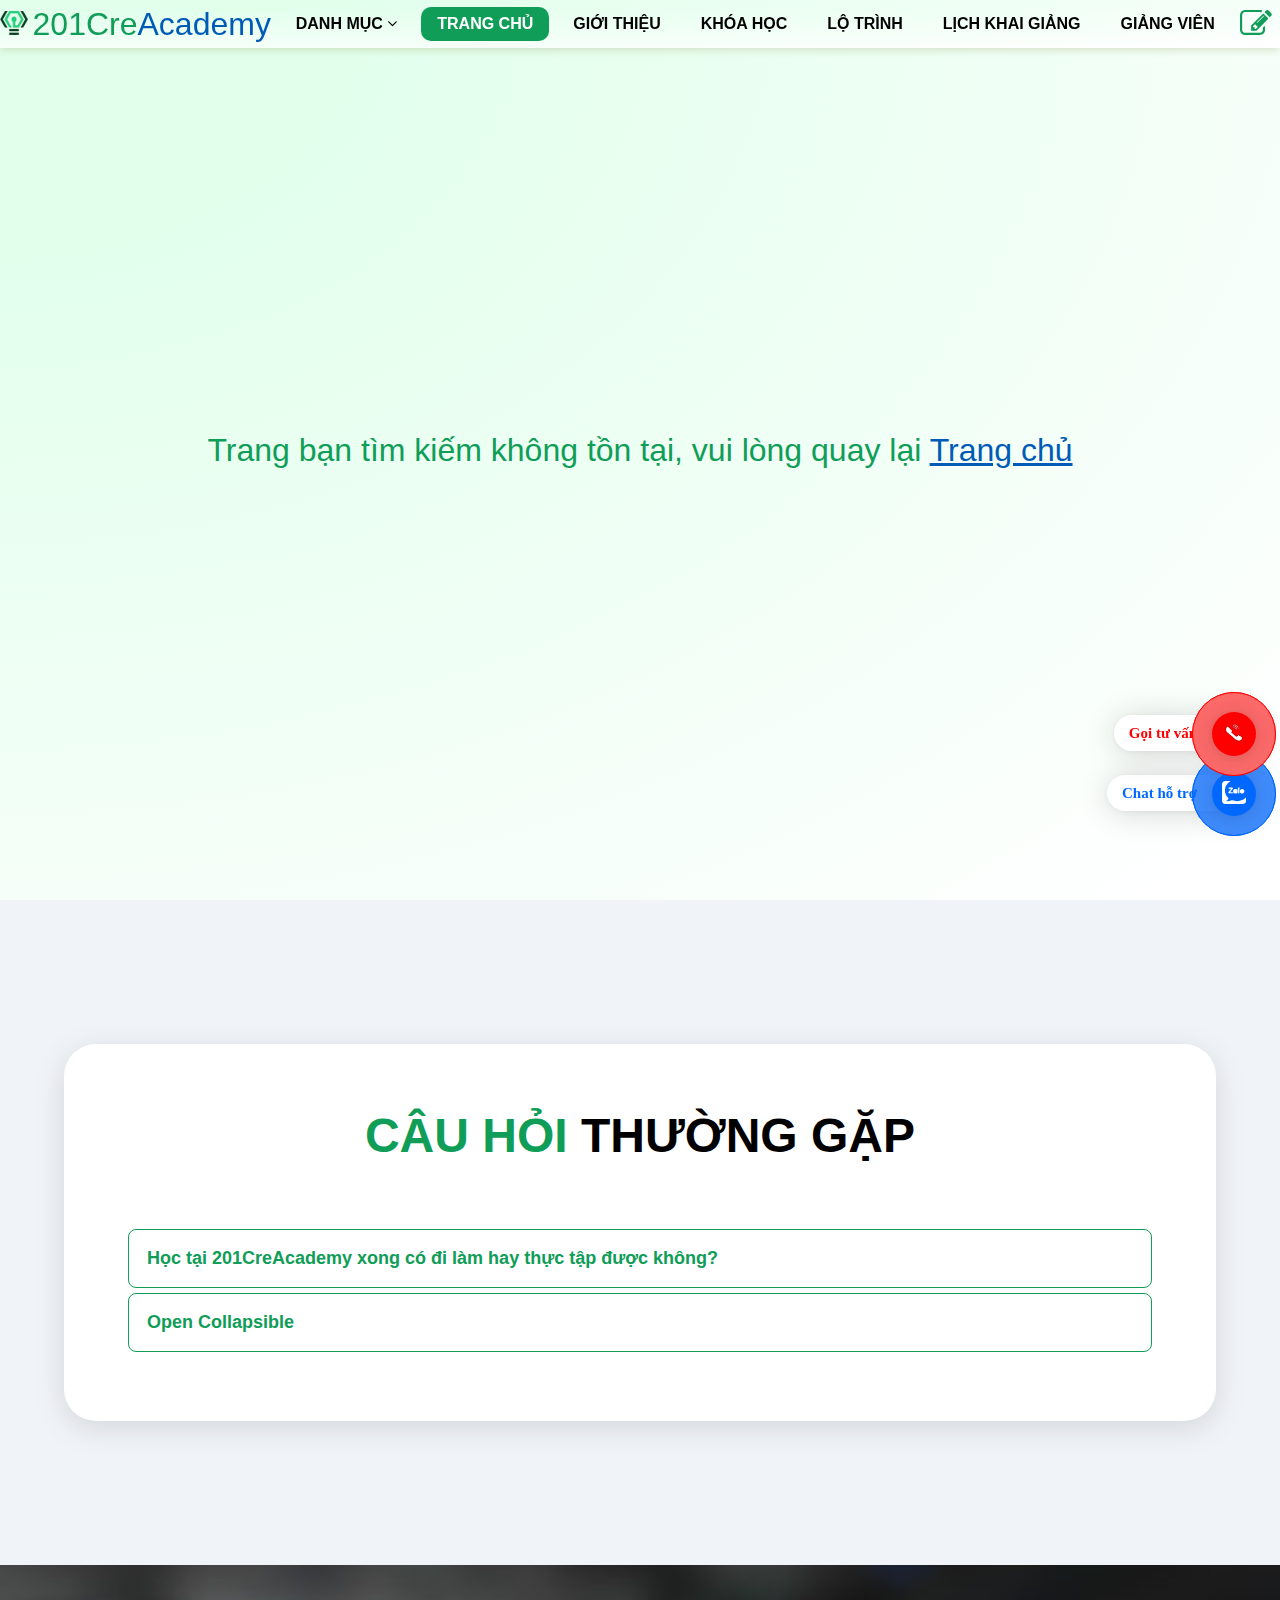
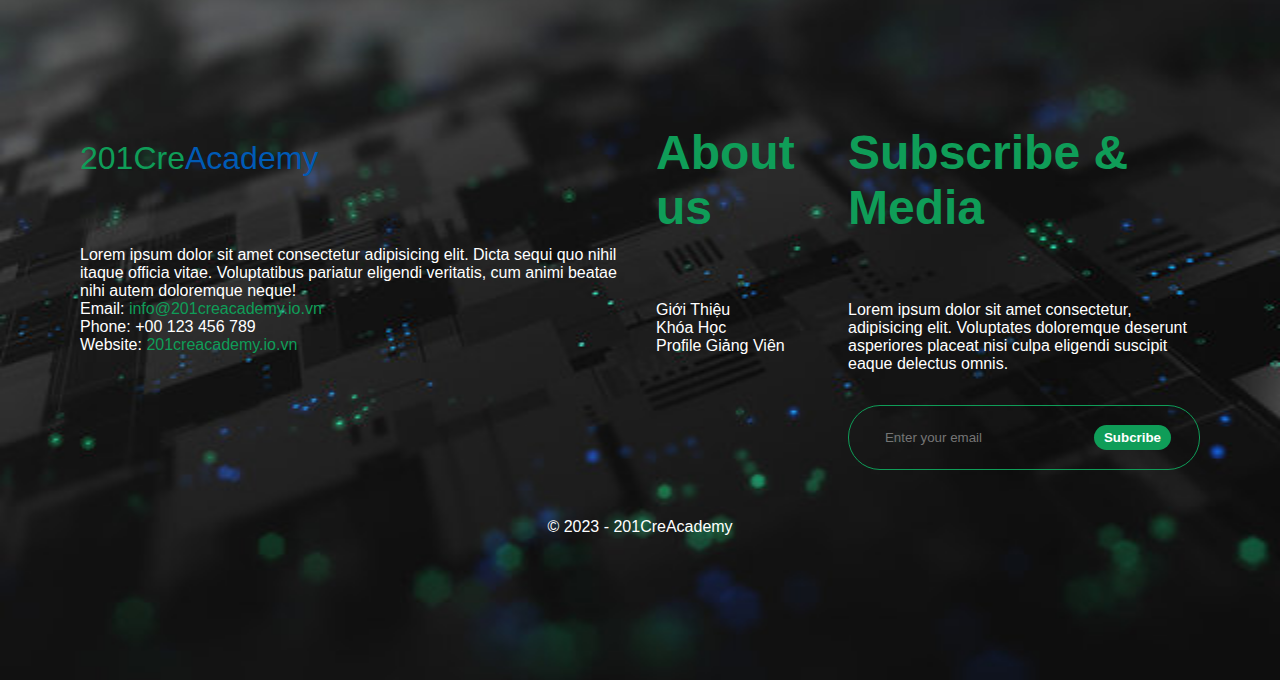
==== commit ccf4be62: "20231114-10h34-GMT+7 - Home - update danh mục dropdown trên máy tính và danh mục curtain trên điện t" ====
--- a/index.html
+++ b/index.html
@@ -23,38 +23,103 @@
         </div>
         <div class="mb-nav-item active">
             <a href="home#home">
-                <i class="fa fa-home">
-                </i>
-                <div class="mb-nav-title">Trang Chủ</div>
+                <i class="fa fa-home" onclick='closeNav()'>
+                </i>
+                <div class="mb-nav-title">TRANG CHỦ</div>
             </a>
         </div>
         <div class="mb-nav-item">
-            <a href="home#about">
+            <a href="home#about" onclick='closeNav()'>
                 <i class="fa fa-address-card-o">
                 </i>
-                <div class="mb-nav-title">Giới Thiệu</div>
+                <div class="mb-nav-title">GIỚI THIỆU</div>
             </a>
         </div>
         <div class="mb-nav-item">
-            <a href="home#course-section">
+            <a href="home#course-section" onclick='closeNav()'>
                 <i class="fa fa-book">
                 </i>
-                <div class="mb-nav-title">Khóa Học</div>
+                <div class="mb-nav-title">KHÓA HỌC</div>
             </a>
         </div>
         <div class="mb-nav-item">
-            <a href="home#profile-section">
+            <a href="home#profile-section" onclick='closeNav()'>
                 <i class="fa fa-user">
                 </i>
-                <div class="mb-nav-title">Giảng Viên</div>
+                <div class="mb-nav-title">GIẢNG VIÊN</div>
             </a>
         </div>
         <div class="mb-nav-item">
-            <a href="home#profile-section1">
+            <a onclick='toggleNav()'>
                 <i class="fa fa-list">
                 </i>
-                <div class="mb-nav-title">Xem Thêm</div>
-            </a>
+                <div class="mb-nav-title">DANH MỤC</div>
+            </a>
+        </div>
+    </div>
+
+    <!-- Navigation links (hidden by default) -->
+    <div id="mbNavMenu" class="overlay">
+        <div class="overlay-content" id="mbNavMenu">
+            <div class="row">
+                <div class="column">
+                    <h3 class="column-title">VỀ CHÚNG TÔI</h3>
+                    <a href="#">
+                        <i class="fa fa-arrow-right"></i>
+                        Trang Chủ</a>
+                    <a href="#">
+                        <i class="fa fa-arrow-right"></i>
+                        Giới Thiệu</a>
+                    <a href="#">
+                        <i class="fa fa-arrow-right"></i>
+                        Giảng Viên</a>
+                    <a href="#">
+                        <i class="fa fa-arrow-right"></i>
+                        Đánh Giá</a>
+                </div>
+                <div class="column">
+                    <h3 class="column-title">LỘ TRÌNH</h3>
+                    <a href="#">
+                        <i class="fa fa-arrow-right"></i>
+                        Lộ Trình Cho Học Sinh Cấp 3</a>
+                    <a href="#">
+                        <i class="fa fa-arrow-right"></i>
+                        Lộ Trình Cho Sinh Viên</a>
+                    <a href="#">
+                        <i class="fa fa-arrow-right"></i>
+                        Lộ Trình Cho Người Làm Ngành CNTT</a>
+                    <a href="#">
+                        <i class="fa fa-arrow-right"></i>
+                        Lộ Trình Cho Người Làm Trái Ngành</a>
+                </div>
+                <div class="column">
+                    <h3 class="column-title">KHÓA HỌC</h3>
+                    <a href="#">
+                        <i class="fa fa-arrow-right"></i>
+                        Khóa Học IT Fundamentals</a>
+                    <a href="#">
+                        <i class="fa fa-arrow-right"></i>
+                        Khóa Học Java Core</a>
+                    <a href="#">
+                        <i class="fa fa-arrow-right"></i>
+                        Khóa Học Java Backend/Spring Boot</a>
+                    <a href="#">
+                        <i class="fa fa-arrow-right"></i>
+                        Khóa Học Python Backend</a>
+                </div>
+                <div class="column">
+                    <h3 class="column-title">HƯỚNG DẪN</h3>
+                    <a href="#">
+                        <i class="fa fa-arrow-right"></i>
+                        Hình Thức Học</a>
+                    <a href="#">
+                        <i class="fa fa-arrow-right"></i>
+                        Lịch Khai Giảng</a>
+                    <a href="#">
+                        <i class="fa fa-arrow-right"></i>
+                        Đăng Ký Học Thử</a>
+                </div>
+            </div>
         </div>
     </div>
 
@@ -78,29 +143,93 @@
             </a>
 
             <div class="menu h-xs">
+                <div class="menu-item dropdown">DANH MỤC
+                    <i class="fa fa-angle-down" aria-hidden="true"></i>
+                    <div class="dropdown-content">
+                        <div class="row">
+                            <div class="column">
+                                <h3 class="column-title">VỀ CHÚNG TÔI</h3>
+                                <a href="#">
+                                    <i class="fa fa-arrow-right"></i>
+                                    Trang Chủ</a>
+                                <a href="#">
+                                    <i class="fa fa-arrow-right"></i>
+                                    Giới Thiệu</a>
+                                <a href="#">
+                                    <i class="fa fa-arrow-right"></i>
+                                    Giảng Viên</a>
+                                <a href="#">
+                                    <i class="fa fa-arrow-right"></i>
+                                    Đánh Giá</a>
+                            </div>
+                            <div class="column">
+                                <h3 class="column-title">LỘ TRÌNH</h3>
+                                <a href="#">
+                                    <i class="fa fa-arrow-right"></i>
+                                    Lộ Trình Cho Học Sinh Cấp 3</a>
+                                <a href="#">
+                                    <i class="fa fa-arrow-right"></i>
+                                    Lộ Trình Cho Sinh Viên</a>
+                                <a href="#">
+                                    <i class="fa fa-arrow-right"></i>
+                                    Lộ Trình Cho Người Làm Ngành CNTT</a>
+                                <a href="#">
+                                    <i class="fa fa-arrow-right"></i>
+                                    Lộ Trình Cho Người Làm Trái Ngành</a>
+                            </div>
+                            <div class="column">
+                                <h3 class="column-title">KHÓA HỌC</h3>
+                                <a href="#">
+                                    <i class="fa fa-arrow-right"></i>
+                                    Khóa Học IT Fundamentals</a>
+                                <a href="#">
+                                    <i class="fa fa-arrow-right"></i>
+                                    Khóa Học Java Core</a>
+                                <a href="#">
+                                    <i class="fa fa-arrow-right"></i>
+                                    Khóa Học Java Backend/Spring Boot</a>
+                                <a href="#">
+                                    <i class="fa fa-arrow-right"></i>
+                                    Khóa Học Python Backend</a>
+                            </div>
+                            <div class="column">
+                                <h3 class="column-title">HƯỚNG DẪN</h3>
+                                <a href="#">
+                                    <i class="fa fa-arrow-right"></i>
+                                    Hình Thức Học</a>
+                                <a href="#">
+                                    <i class="fa fa-arrow-right"></i>
+                                    Lịch Khai Giảng</a>
+                                <a href="#">
+                                    <i class="fa fa-arrow-right"></i>
+                                    Đăng Ký Học Thử</a>
+                            </div>
+                        </div>
+                    </div>
+                </div>
                 <a href="home#home">
-                    <div class="menu-item active ">Trang Chủ</div>
+                    <div class="menu-item active">TRANG CHỦ</div>
                 </a>
                 <a href="home#about">
-                    <div class="menu-item">Giới Thiệu</div>
+                    <div class="menu-item">GIỚI THIỆU</div>
                 </a>
                 <a href="home#course-section">
-                    <div class="menu-item">Khóa Học</div>
+                    <div class="menu-item">KHÓA HỌC</div>
                 </a>
                 <a href="home#testimonial">
-                    <div class="menu-item">Đánh giá</div>
+                    <div class="menu-item">LỘ TRÌNH</div>
                 </a>
                 <a href="home#schedule-section">
-                    <div class="menu-item">Lịch Khai Giảng</div>
+                    <div class="menu-item">LỊCH KHAI GIẢNG</div>
                 </a>
                 <a href="home#profile-section">
-                    <div class="menu-item">Giảng Viên</div>
+                    <div class="menu-item">GIẢNG VIÊN</div>
                 </a>
             </div>
 
             <div class="right-menu">
                 <div class="cart-btn">
-                    <i class='fa fa-cart-plus'></i>
+                    <i class='fa fa-pencil-square-o'></i>
                 </div>
             </div>
         </div>
--- a/css/style.css
+++ b/css/style.css
@@ -7,6 +7,7 @@
     --background-color: #f0f3f7;
     --second-color: #9da2ad;
     --grey: #7a7a7a;
+    --black: #000000;
     --white: #ffffff;
 }
 
@@ -85,10 +86,10 @@
 }
 
 .menu-item {
-    margin-left: 1rem;
-    padding: .5rem 1.5rem;
+    margin-left: 0.5rem;
+    padding: 0.5rem 1rem;
     font-weight: 600;
-    color: var(--grey);
+    color: var(--black);
     transition: all .5s ease-in-out;
     cursor: pointer;
     border-radius: 10px;
@@ -194,7 +195,7 @@
 .about-slogan h3 {
     font-size: 2rem;
     margin-bottom: 2rem;
-    color: var(--grey);
+    color: var(--black);
 }
 
 .primary-color {
@@ -213,7 +214,7 @@
 }
 
 .food-menu h1 {
-    color: var(--grey);
+    color: var(--black);
 }
 
 .food-menu p {
@@ -299,7 +300,7 @@
 }
 
 .item-info h3 {
-    color: var(--grey);
+    color: var(--black);
 }
 
 .item-info div:first-child {
@@ -321,7 +322,7 @@
 .review-content {
     position: relative;
     padding: 3rem;
-    border-bottom: .125rem solid var(--grey);
+    border-bottom: .125rem solid var(--black);
     text-align: left;
 }
 
@@ -433,10 +434,10 @@
     align-items: center;
     justify-content: center;
     flex: 20%;
-    padding: 0.5rem 0;
-}
-
-.mb-nav-item i{
+    padding: 1rem 0;
+}
+
+.mb-nav-item i {
     font-size: 1.5rem;
     color: var(--second-color);
     z-index: 2;
@@ -468,8 +469,8 @@
 }
 
 .mb-nav-title {
-    color: grey;
-    font-size: 11px;
+    color: var(--black);
+    font-size: 12px;
 }
 
 .footer-link {
@@ -874,4 +875,123 @@
     color: var(--secondary-color);
     text-decoration: underline;
     cursor: pointer;
-}+}
+
+
+
+/** Mega Menu css*/
+.dropdown-content {
+    margin-top: 0.5rem;
+    display: none;
+    position: absolute;
+    width: 80%;
+    left: 10%;
+    z-index: 1;
+    background-image: radial-gradient(at top left, #E2FFEC 20%, #fff 97%);
+    box-shadow: 0px 8px 16px 0px rgba(0, 0, 0, 0.2);
+}
+
+.dropdown:hover .dropdown-content {
+    display: block;
+}
+
+/* Create three equal columns that floats next to each other */
+.column {
+    float: left;
+    width: 25%;
+    padding: 10px;
+    height: auto;
+}
+
+.column a {
+    float: none;
+    color: var(--black);
+    padding: 16px;
+    text-decoration: none;
+    display: block;
+    text-align: left;
+}
+
+.column a:hover {
+    background-color: var(--primary-color);
+    color: var(--white);
+}
+
+/* Clear floats after the columns */
+.row:after {
+    content: "";
+    display: table;
+    clear: both;
+}
+
+.column-title {
+    color: var(--black);
+    text-decoration: underline;
+    text-decoration-color: green;
+    text-decoration-thickness: 0.2rem;
+    text-underline-offset: 0.5rem;
+    margin-bottom: 0.5rem;
+}
+
+/* Responsive layout - makes the three columns stack on top of each other instead of next to each other */
+@media screen and (max-width: 600px) {
+    .column {
+        width: 100%;
+        height: auto;
+    }
+}
+
+/** Mobile Menu*/
+/* The Overlay (background) */
+.overlay {
+    /* Height & width depends on how you want to reveal the overlay (see JS below) */   
+    height: 85%;
+    width: 0;
+    position: fixed; /* Stay in place */
+    z-index: 1; /* Sit on top */
+    left: 0;
+    top: 0;
+    background-image: radial-gradient(at top left, #E2FFEC 20%, #fff 97%);
+    overflow-x: hidden; /* Disable horizontal scroll */
+    transition: 0.5s; /* 0.5 second transition effect to slide in or slide down the overlay (height or width, depending on reveal) */
+  }
+  
+  /* Position the content inside the overlay */
+  .overlay-content {
+    position: relative;
+    top: 10%; /* 10% from the top */
+    width: 100%; /* 100% width */
+    text-align: center; /* Centered text/links */
+    margin-top: 30px; /* 30px top margin to avoid conflict with the close button on smaller screens */
+  }
+  
+  /* The navigation links inside the overlay */
+  .overlay a {
+    padding: 8px 20px;
+    text-decoration: none;
+    color: var(--black);
+    display: block; /* Display block instead of inline */
+    transition: 0.3s; /* Transition effects on hover (color) */
+  }
+  
+  /* When you mouse over the navigation links, change their color */
+  .overlay a:hover, .overlay a:focus {
+    color: #f1f1f1;
+  }
+  
+  /* Position the close button (top right corner) */
+  .overlay .closebtn {
+    position: absolute;
+    top: 20px;
+    right: 45px;
+    font-size: 60px;
+  }
+  
+  /* When the height of the screen is less than 450 pixels, change the font-size of the links and position the close button again, so they don't overlap */
+  @media screen and (max-height: 450px) {
+    .overlay .closebtn {
+      font-size: 40px;
+      top: 15px;
+      right: 35px;
+    }
+  }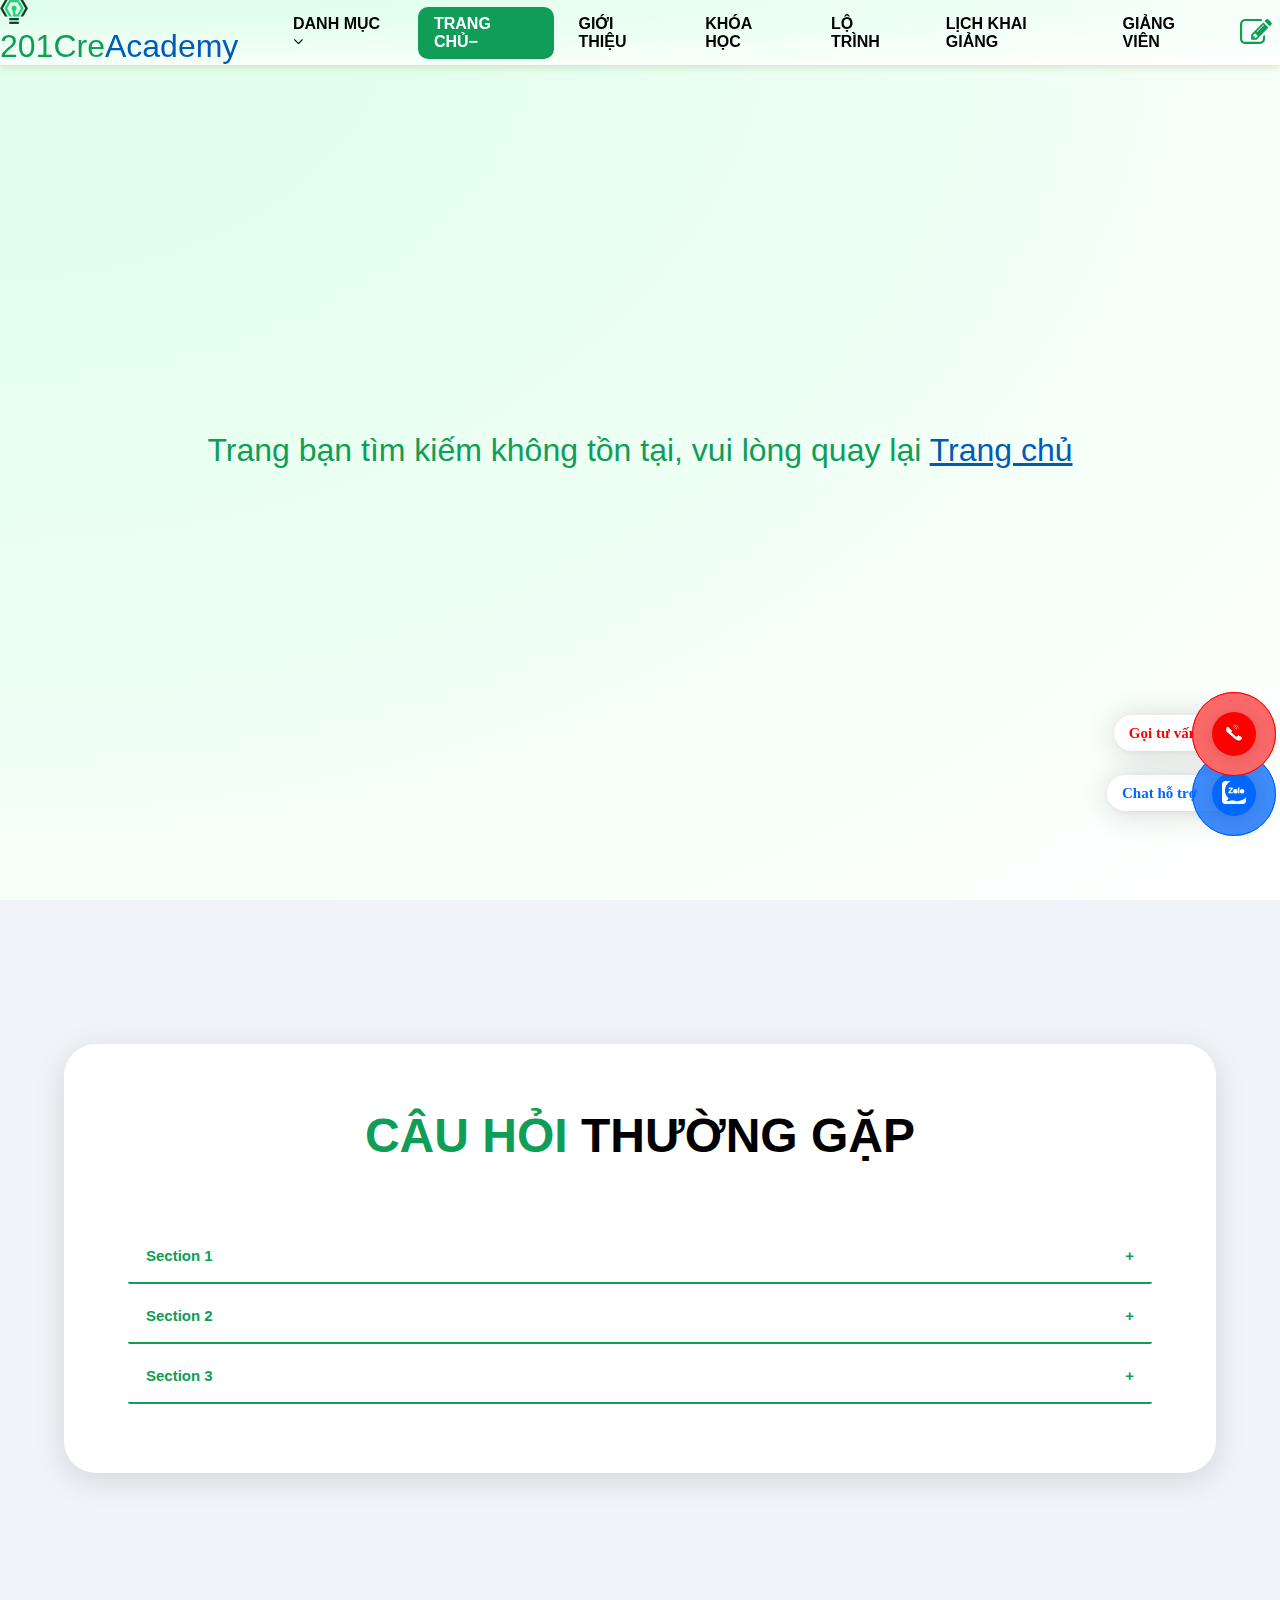
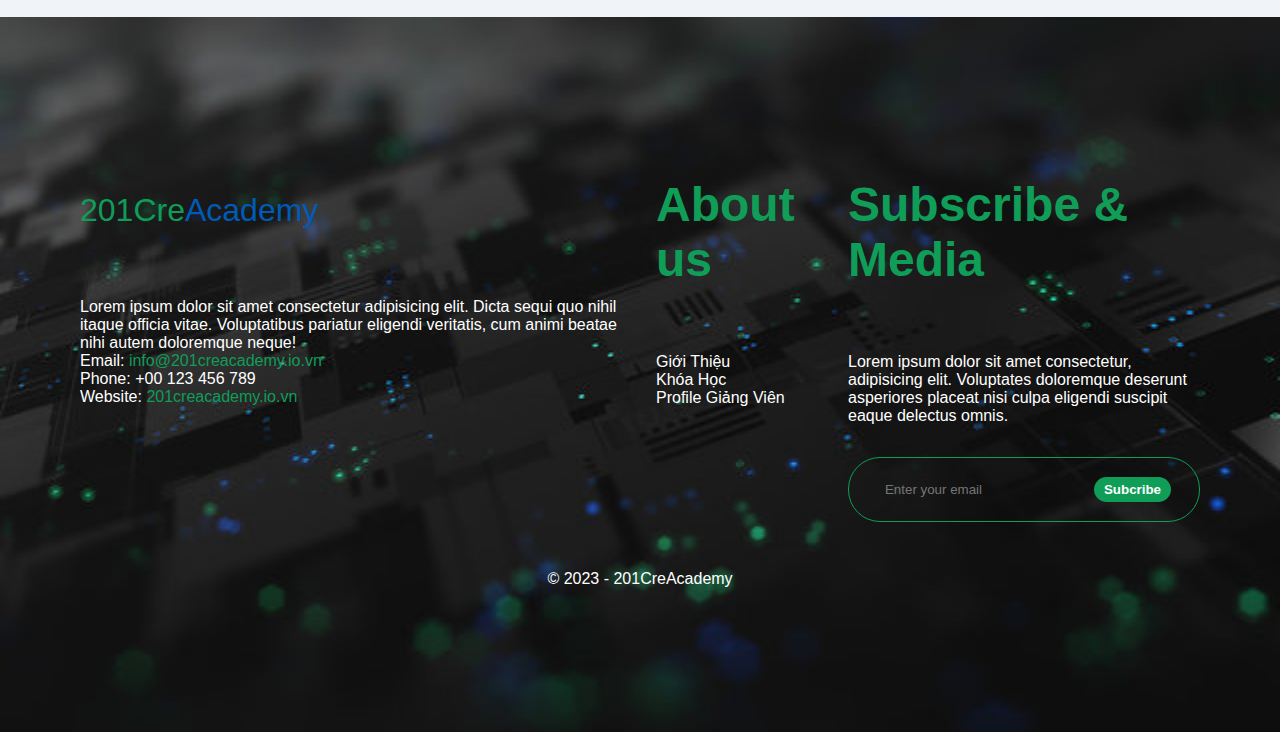
==== commit 81a8cdbf: "20231126-07h56-GMT+7 - Home - Cập nhật màu cho icon thành nav-bar trên điện thoại và cập nhật hiệu ứ" ====
--- a/index.html
+++ b/index.html
@@ -76,6 +76,9 @@
                     <a href="#">
                         <i class="fa fa-arrow-right"></i>
                         Đánh Giá</a>
+                    <a href="#">
+                        <i class="fa fa-arrow-right"></i>
+                        Liên Hệ</a>
                 </div>
                 <div class="column">
                     <h3 class="column-title">LỘ TRÌNH</h3>
@@ -96,6 +99,9 @@
                     <h3 class="column-title">KHÓA HỌC</h3>
                     <a href="#">
                         <i class="fa fa-arrow-right"></i>
+                        Chương Trình Học Thử Miễn Phí</a>
+                    <a href="#">
+                        <i class="fa fa-arrow-right"></i>
                         Khóa Học IT Fundamentals</a>
                     <a href="#">
                         <i class="fa fa-arrow-right"></i>
@@ -106,6 +112,18 @@
                     <a href="#">
                         <i class="fa fa-arrow-right"></i>
                         Khóa Học Python Backend</a>
+                </div>
+                <div class="column">
+                    <h3 class="column-title">HƯỚNG DẪN</h3>
+                    <a href="#">
+                        <i class="fa fa-arrow-right"></i>
+                        Hình Thức Học</a>
+                    <a href="#">
+                        <i class="fa fa-arrow-right"></i>
+                        Lịch Khai Giảng</a>
+                    <a href="#">
+                        <i class="fa fa-arrow-right"></i>
+                        Đăng Ký Học Thử</a>
                 </div>
                 <div class="column">
                     <h3 class="column-title">HƯỚNG DẪN</h3>
@@ -161,6 +179,9 @@
                                 <a href="#">
                                     <i class="fa fa-arrow-right"></i>
                                     Đánh Giá</a>
+                                <a href="#">
+                                    <i class="fa fa-arrow-right"></i>
+                                    Liên Hệ</a>
                             </div>
                             <div class="column">
                                 <h3 class="column-title">LỘ TRÌNH</h3>
@@ -181,6 +202,9 @@
                                 <h3 class="column-title">KHÓA HỌC</h3>
                                 <a href="#">
                                     <i class="fa fa-arrow-right"></i>
+                                    Chương Trình Học Thử Miễn Phí</a>
+                                <a href="#">
+                                    <i class="fa fa-arrow-right"></i>
                                     Khóa Học IT Fundamentals</a>
                                 <a href="#">
                                     <i class="fa fa-arrow-right"></i>
@@ -247,24 +271,33 @@
     <section class="align-items--center bg-image bg-img--fixed" id="faq-section"
         style="background-image: radial-gradient(at top left, #E2FFEC 20%, #fff 97%)">
         <div class="container">
-            <div class="food-menu">
+            <div class="course-menu">
                 <h1>
                     <span class="primary-color">CÂU HỎI</span> THƯỜNG GẶP
                 </h1>
                 <br>
-                <div class="questions">
-                    <button type="button" class="collapsible">Học tại 201CreAcademy xong có đi làm hay thực tập được
-                        không?</button>
-                    <div class="content">
-                        <p>Ngoài sự cố gắng của giảng viên, học viên cũng phải có sức chiến đấu cao, ý thức học và hoàn
-                            thành các yêu cầu đặt ra nhằm hoàn thành khóa học thật tốt. Khi đó, chắc chắn học viên sẽ
-                            hoàn thành khoá học tốt và ứng tuyển thành công.</p>
-                    </div>
-                </div>
-                <div class="questions">
-                    <button type="button" class="collapsible">Open Collapsible</button>
-                    <div class="content">
-                        <p>Lorem ipsum...</p>
+                <div class="question-container">
+                    <button class="question-accordion">Section 1</button>
+                    <div class="question-panel">
+                        <p>Lorem ipsum dolor sit amet, consectetur adipisicing elit, sed do eiusmod tempor incididunt ut
+                            labore et dolore magna aliqua. Ut enim ad minim veniam, quis nostrud exercitation ullamco
+                            laboris nisi ut aliquip ex ea commodo consequat.</p>
+                    </div>
+                </div>
+                <div class="question-container">
+                    <button class="question-accordion">Section 2</button>
+                    <div class="question-panel">
+                        <p>Lorem ipsum dolor sit amet, consectetur adipisicing elit, sed do eiusmod tempor incididunt ut
+                            labore et dolore magna aliqua. Ut enim ad minim veniam, quis nostrud exercitation ullamco
+                            laboris nisi ut aliquip ex ea commodo consequat.</p>
+                    </div>
+                </div>
+                <div class="question-container">
+                    <button class="question-accordion">Section 3</button>
+                    <div class="question-panel">
+                        <p>Lorem ipsum dolor sit amet, consectetur adipisicing elit, sed do eiusmod tempor incididunt ut
+                            labore et dolore magna aliqua. Ut enim ad minim veniam, quis nostrud exercitation ullamco
+                            laboris nisi ut aliquip ex ea commodo consequat.</p>
                     </div>
                 </div>
             </div>
@@ -347,7 +380,7 @@
                         </a>
                     </p>
                     <p>
-                        <a href="#food-menu-section">
+                        <a href="#course-menu-section">
                             Khóa Học
                         </a>
                     </p>
--- a/css/style.css
+++ b/css/style.css
@@ -206,26 +206,26 @@
     color: var(--secondary-color);
 }
 
-.food-menu {
+.course-menu {
     padding: 4rem;
     background-color: var(--white);
     border-radius: 2rem;
     box-shadow: rgba(100, 100, 111, 0.2) 0px 7px 29px 0px;
 }
 
-.food-menu h1 {
+.course-menu h1 {
     color: var(--black);
 }
 
-.food-menu p {
+.course-menu p {
     margin: 2rem 0;
 }
 
-.food-category {
+.course-category {
     display: flex;
 }
 
-.food-category button {
+.course-category button {
     padding: .5rem 2.5rem;
     margin: 0 1rem;
     outline: none;
@@ -238,23 +238,23 @@
     transition: .3s ease-in-out;
 }
 
-.food-category button:hover,
-.food-category button.active {
+.course-category button:hover,
+.course-category button.active {
     background-color: var(--primary-color);
     color: var(--white);
 }
 
 
-/* FOOD MENU */
-
-.food-item-wrap {
+/* COURSE MENU */
+
+.course-item-wrap {
     display: flex;
     flex-wrap: wrap;
     justify-content: flex-start;
     margin-top: 3rem;
 }
 
-.food-item {
+.course-item {
     padding: 1rem;
     height: 30rem;
 }
@@ -439,7 +439,7 @@
 
 .mb-nav-item i {
     font-size: 1.5rem;
-    color: var(--second-color);
+    color: var(--black);
     z-index: 2;
 }
 
@@ -475,49 +475,6 @@
 
 .footer-link {
     color: var(--primary-color);
-}
-
-
-/* Style the button that is used to open and close the collapsible content */
-.collapsible {
-    border: .1rem solid var(--primary-color);
-    border-radius: 0.5rem;
-    background-color: var(--white);
-    color: var(--primary-color);
-    cursor: pointer;
-    padding: 18px;
-    width: 100%;
-    text-align: left;
-    outline: none;
-    font-size: 18px;
-    font-weight: bold;
-    cursor: pointer;
-}
-
-/* Add a background color to the button if it is clicked on (add the .active class with JS), and when you move the mouse over it (hover) */
-.active,
-.collapsible:hover {
-    background-color: var(--primary-color);
-    color: var(--white);
-}
-
-.active {
-    border-radius: 0.5rem 0.5rem 0rem 0rem;
-}
-
-/* Style the collapsible content. Note: hidden by default */
-.content {
-    padding: 0 18px;
-    display: none;
-    overflow: hidden;
-    background-color: var(--white);
-    border: .1rem solid var(--primary-color);
-    border-radius: 0rem 0rem 0.5rem 0.5rem;
-    text-align: left;
-}
-
-.questions {
-    margin-bottom: 5px;
 }
 
 .icon {
@@ -578,9 +535,14 @@
 }
 
 .profile-description-container {
-    text-align: left;
+    text-align: justify;
     padding: 1rem;
 }
+
+.profile-description {
+    padding: 0.5rem 0;
+}
+
 
 .profile-title {
     color: var(--primary-color);
@@ -944,54 +906,121 @@
 /** Mobile Menu*/
 /* The Overlay (background) */
 .overlay {
-    /* Height & width depends on how you want to reveal the overlay (see JS below) */   
-    height: 85%;
+    /* Height & width depends on how you want to reveal the overlay (see JS below) */
+    height: 93%;
     width: 0;
-    position: fixed; /* Stay in place */
-    z-index: 1; /* Sit on top */
+    position: fixed;
+    /* Stay in place */
+    z-index: 1;
+    /* Sit on top */
     left: 0;
     top: 0;
     background-image: radial-gradient(at top left, #E2FFEC 20%, #fff 97%);
-    overflow-x: hidden; /* Disable horizontal scroll */
-    transition: 0.5s; /* 0.5 second transition effect to slide in or slide down the overlay (height or width, depending on reveal) */
-  }
-  
-  /* Position the content inside the overlay */
-  .overlay-content {
+    overflow-x: hidden;
+    /* Disable horizontal scroll */
+    transition: 0.5s;
+    /* 0.5 second transition effect to slide in or slide down the overlay (height or width, depending on reveal) */
+}
+
+/* Position the content inside the overlay */
+.overlay-content {
     position: relative;
-    top: 10%; /* 10% from the top */
-    width: 100%; /* 100% width */
-    text-align: center; /* Centered text/links */
-    margin-top: 30px; /* 30px top margin to avoid conflict with the close button on smaller screens */
-  }
-  
-  /* The navigation links inside the overlay */
-  .overlay a {
-    padding: 8px 20px;
+    top: 10%;
+    /* 10% from the top */
+    width: 100%;
+    /* 100% width */
+    text-align: center;
+    /* Centered text/links */
+    margin-top: 30px;
+    /* 30px top margin to avoid conflict with the close button on smaller screens */
+}
+
+/* The navigation links inside the overlay */
+.overlay a {
+    padding: 15px 20px;
     text-decoration: none;
     color: var(--black);
-    display: block; /* Display block instead of inline */
-    transition: 0.3s; /* Transition effects on hover (color) */
-  }
-  
-  /* When you mouse over the navigation links, change their color */
-  .overlay a:hover, .overlay a:focus {
+    display: block;
+    /* Display block instead of inline */
+    transition: 0.3s;
+    /* Transition effects on hover (color) */
+}
+
+/* When you mouse over the navigation links, change their color */
+.overlay a:hover,
+.overlay a:focus {
     color: #f1f1f1;
-  }
-  
-  /* Position the close button (top right corner) */
-  .overlay .closebtn {
+}
+
+/* Position the close button (top right corner) */
+.overlay .closebtn {
     position: absolute;
     top: 20px;
     right: 45px;
     font-size: 60px;
-  }
-  
-  /* When the height of the screen is less than 450 pixels, change the font-size of the links and position the close button again, so they don't overlap */
-  @media screen and (max-height: 450px) {
+}
+
+/* When the height of the screen is less than 450 pixels, change the font-size of the links and position the close button again, so they don't overlap */
+@media screen and (max-height: 450px) {
     .overlay .closebtn {
-      font-size: 40px;
-      top: 15px;
-      right: 35px;
+        font-size: 40px;
+        top: 15px;
+        right: 35px;
     }
-  }+}
+
+
+/** FAQ SECTION */
+.question-container {
+    margin-bottom: 5px;
+}
+
+.question-accordion {
+    border: .1rem solid var(--primary-color);
+    border-radius: 0.5rem;
+    background-color: var(--white);
+    color: var(--primary-color);
+    font-weight: bold;
+    cursor: pointer;
+    padding: 18px;
+    width: 100%;
+    border: none;
+    text-align: left;
+    outline: none;
+    font-size: 15px;
+    transition: 0.4s;
+}
+
+.active,
+.question-accordion:hover {
+    background-color: var(--primary-color);
+    color: var(--white);
+} 
+
+.active, .question-accordion{
+    border-radius: 0.5rem 0.5rem 0rem 0rem;
+}
+
+.question-accordion:after {
+    content: '\002B';
+    color: var(--primary-color);
+    font-weight: bold;
+    float: right;
+    margin-left: 5px;
+}
+
+.active:after {
+    content: "\2212";
+    color: var(--white);
+}
+
+.question-panel {
+    padding: 0 18px;
+    text-align: justify;
+    max-height: 0;
+    overflow: hidden;
+    transition: max-height 0.2s ease-out;
+    background-color: var(--white);
+    border: .1rem solid var(--primary-color);
+    border-radius: 0rem 0rem 0.5rem 0.5rem;
+}--- a/css/grid.css
+++ b/css/grid.css
@@ -66,7 +66,7 @@
 
 @media only screen and (max-width: 600px) {
     * {
-        font-size: 13px;
+        font-size: 14px;
     }
     .container {
         padding: 0;
@@ -90,23 +90,23 @@
     .about-slogan.start {
         transform: translateX(0);
     }
-    .food-menu {
+    .course-menu {
         padding: 4rem 1rem;
         margin-left: 1rem;
         margin-right: 1rem;
     }
-    .food-item {
+    .course-item {
         width: 50%;
         height: 25rem;
     }
-    .food-category {
+    .course-category {
         overflow-y: scroll;
     }
-    .food-category::-webkit-scrollbar {
+    .course-category::-webkit-scrollbar {
         width: 0 !important;
         display: none;
     }
-    .food-category button {
+    .course-category button {
         width: max-content;
     }
     .review-wrap.active {
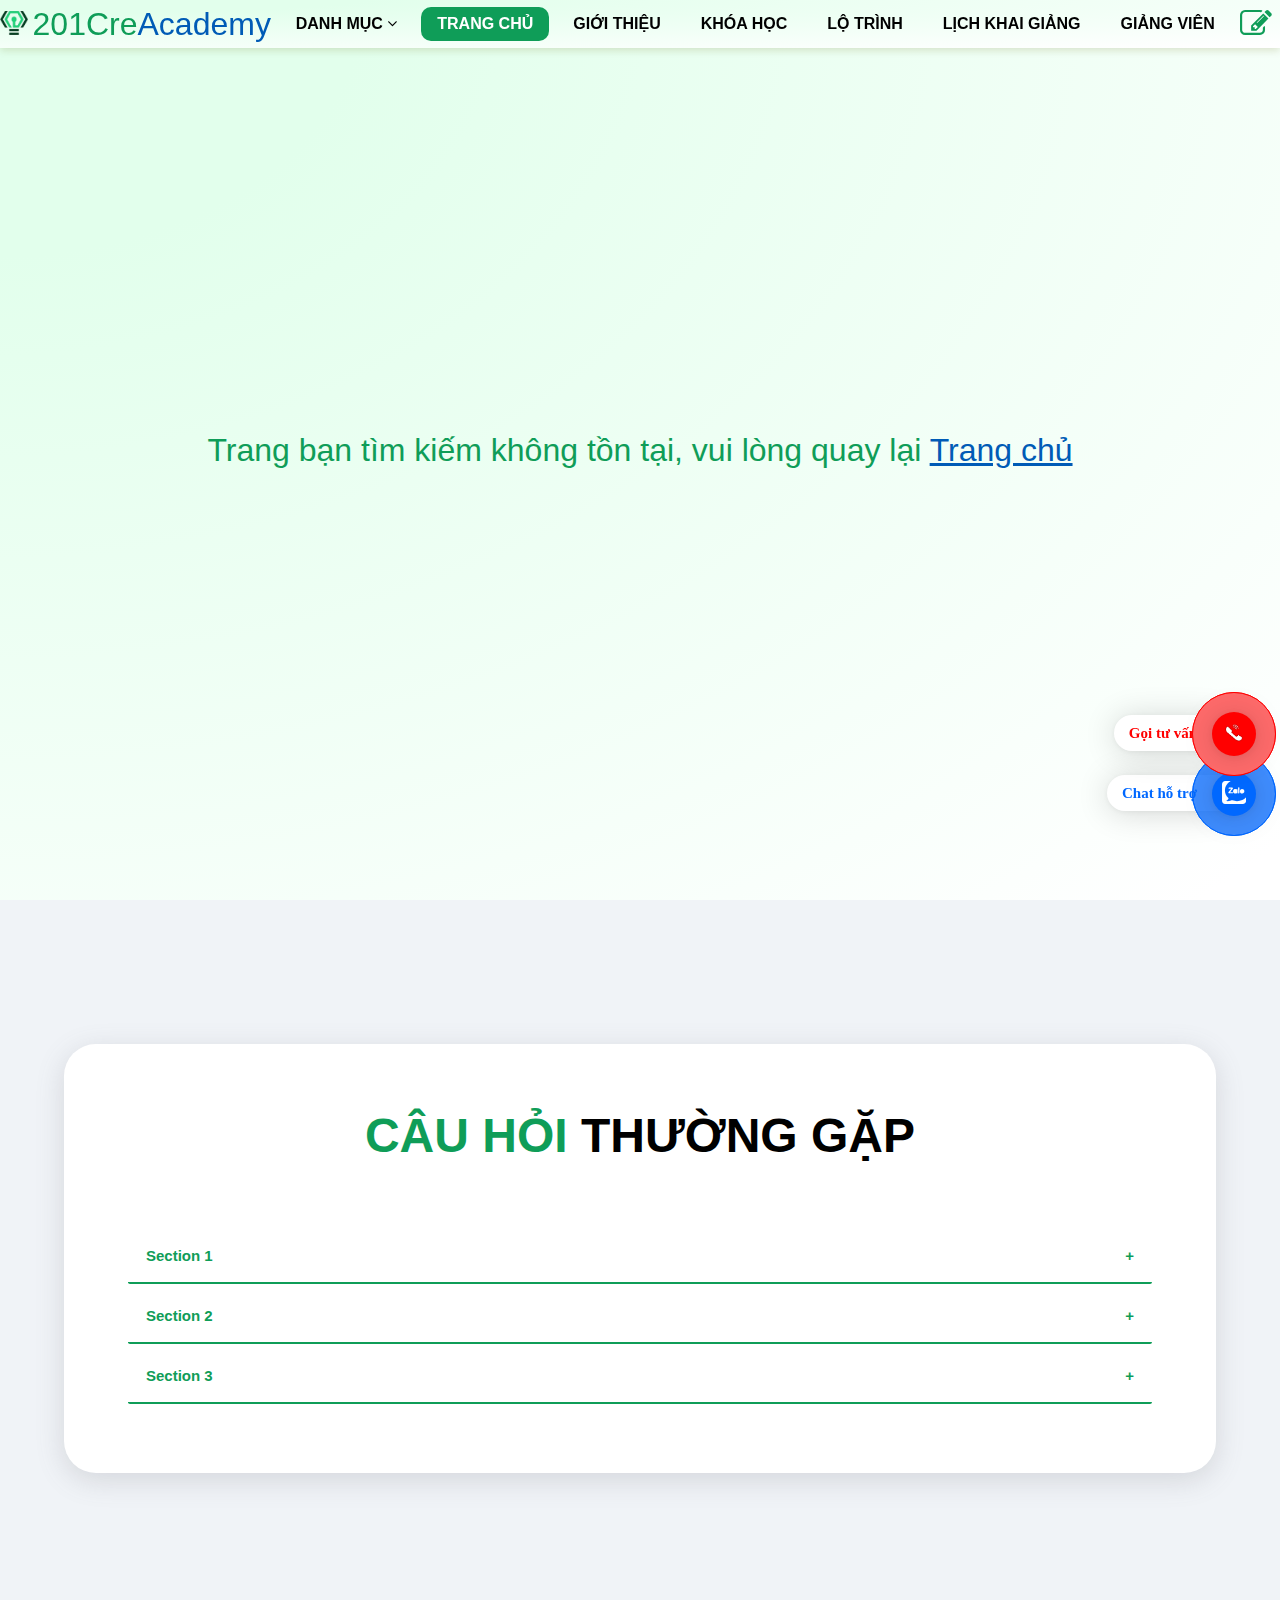
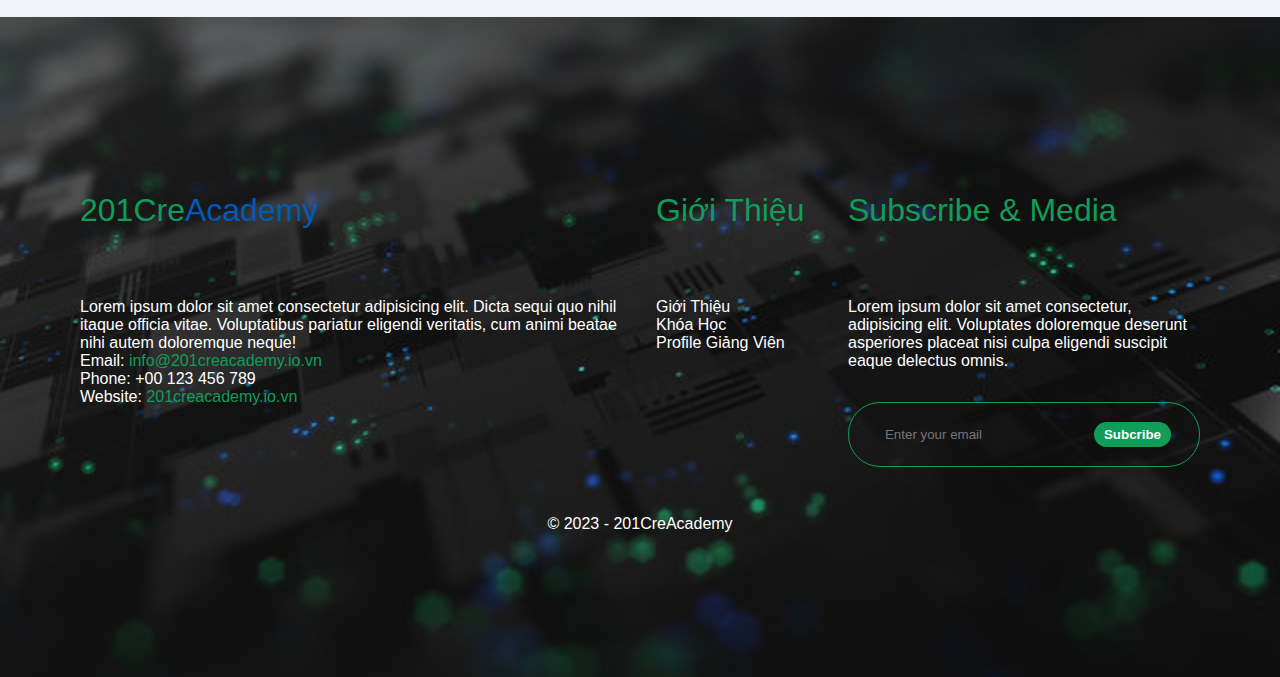
==== commit 8f83f665: "20231126-14h05-GMT+7 - Cập nhật CSS structure, tách mobile CSS" ====
--- a/index.html
+++ b/index.html
@@ -12,6 +12,7 @@
     <link rel="stylesheet" type="" href="/css/animation.css">
     <link rel="stylesheet" href="/css/style.css">
     <link rel="stylesheet" type="" href="/css/grid.css">
+    <link rel="stylesheet" type="" href="/css/mobile.css">
 
 </head>
 
@@ -88,9 +89,9 @@
                     <a href="#">
                         <i class="fa fa-arrow-right"></i>
                         Lộ Trình Cho Sinh Viên</a>
-                    <a href="#">
-                        <i class="fa fa-arrow-right"></i>
-                        Lộ Trình Cho Người Làm Ngành CNTT</a>
+                    <!-- <a href="#">
+                        <i class="fa fa-arrow-right"></i>
+                        Lộ Trình Cho Người Làm Ngành CNTT</a> -->
                     <a href="#">
                         <i class="fa fa-arrow-right"></i>
                         Lộ Trình Cho Người Làm Trái Ngành</a>
@@ -191,9 +192,9 @@
                                 <a href="#">
                                     <i class="fa fa-arrow-right"></i>
                                     Lộ Trình Cho Sinh Viên</a>
-                                <a href="#">
-                                    <i class="fa fa-arrow-right"></i>
-                                    Lộ Trình Cho Người Làm Ngành CNTT</a>
+                                <!-- <a href="#">
+                                    <i class="fa fa-arrow-right"></i>
+                                    Lộ Trình Cho Người Làm Ngành CNTT</a> -->
                                 <a href="#">
                                     <i class="fa fa-arrow-right"></i>
                                     Lộ Trình Cho Người Làm Trái Ngành</a>
@@ -371,7 +372,9 @@
                     <p>Website: <a href="https://201creacademy.io.vn/" class="footer-link">201creacademy.io.vn</a></p>
                 </div>
                 <div class="col-2 col-xs-12">
-                    <h1>About us</h1>
+                    <h1>
+                        <span class="logo">Giới Thiệu</span>
+                    </h1>
                     </br>
 
                     <p>
@@ -391,7 +394,10 @@
                     </p>
                 </div>
                 <div class="col-4 col-xs-12">
-                    <h1>Subscribe & Media</h1>
+                    <h1>
+                        <span class="logo">Subscribe & Media
+                        </span>
+                    </h1>
                     </br>
 
                     <p>
--- a/css/style.css
+++ b/css/style.css
@@ -49,6 +49,14 @@
     overflow-x: hidden;
 }
 
+.primary-color {
+    color: var(--primary-color);
+}
+
+.secondary-color {
+    color: var(--secondary-color);
+}
+
 .nav {
     position: fixed;
     top: 0;
@@ -157,6 +165,72 @@
     padding: 9rem 0;
 }
 
+/*
+*------------------------------------*
+*------------------------------------*
+*------------------------------------*
+*------------------------------------*
+*------------------------------------*
+*------------------------------------*
+*------------------------------------*
+*------------------------------------*
+*------------------------------------*
+*------------------------------------*
+    SECTION - Course Menu 
+*------------------------------------*
+*/
+.course-menu {
+    padding: 4rem;
+    background-color: var(--white);
+    border-radius: 2rem;
+    box-shadow: rgba(100, 100, 111, 0.2) 0px 7px 29px 0px;
+}
+
+.course-menu h1 {
+    color: var(--black);
+}
+
+.course-menu p {
+    margin: 2rem 0;
+}
+
+.course-category {
+    display: flex;
+}
+
+.course-category button {
+    padding: .5rem 2.5rem;
+    margin: 0 1rem;
+    outline: none;
+    cursor: pointer;
+    border: 1px solid var(--primary-color);
+    color: var(--primary-color);
+    background-color: transparent;
+    font-weight: 600;
+    border-radius: 1rem;
+    transition: .3s ease-in-out;
+}
+
+.course-category button:hover,
+.course-category button.active {
+    background-color: var(--primary-color);
+    color: var(--white);
+}
+
+/*
+*------------------------------------*
+*------------------------------------*
+*------------------------------------*
+*------------------------------------*
+*------------------------------------*
+*------------------------------------*
+*------------------------------------*
+*------------------------------------*
+*------------------------------------*
+*------------------------------------*
+    SECTION - Slogan 
+*------------------------------------*
+*/
 .slogan {
     text-align: left;
 }
@@ -167,7 +241,7 @@
 }
 
 .slogan button {
-    padding: 1rem 3rem;
+    padding: 1rem 2.5rem;
     outline: none;
     border: .125rem solid var(--primary-color);
     background-color: var(--white);
@@ -198,55 +272,24 @@
     color: var(--black);
 }
 
-.primary-color {
-    color: var(--primary-color);
-}
-
-.secondary-color {
-    color: var(--secondary-color);
-}
-
-.course-menu {
-    padding: 4rem;
-    background-color: var(--white);
-    border-radius: 2rem;
-    box-shadow: rgba(100, 100, 111, 0.2) 0px 7px 29px 0px;
-}
-
-.course-menu h1 {
-    color: var(--black);
-}
-
-.course-menu p {
-    margin: 2rem 0;
-}
-
-.course-category {
-    display: flex;
-}
-
-.course-category button {
-    padding: .5rem 2.5rem;
-    margin: 0 1rem;
-    outline: none;
-    cursor: pointer;
-    border: 1px solid var(--primary-color);
-    color: var(--primary-color);
-    background-color: transparent;
-    font-weight: 600;
-    border-radius: 1rem;
-    transition: .3s ease-in-out;
-}
-
-.course-category button:hover,
-.course-category button.active {
-    background-color: var(--primary-color);
-    color: var(--white);
-}
-
-
-/* COURSE MENU */
-
+.about-slogan .about-slogan-title {
+    font-size: 24px;
+}
+
+/*
+*------------------------------------*
+*------------------------------------*
+*------------------------------------*
+*------------------------------------*
+*------------------------------------*
+*------------------------------------*
+*------------------------------------*
+*------------------------------------*
+*------------------------------------*
+*------------------------------------*
+    SECTION - COURSE MENU 
+*------------------------------------*
+*/
 .course-item-wrap {
     display: flex;
     flex-wrap: wrap;
@@ -411,81 +454,20 @@
     z-index: 99;
 }
 
-
-/* MOBILE NAV */
-
-.mb-nav {
-    position: fixed;
-    bottom: 0;
-    display: flex;
-    width: 100%;
-    align-items: center;
-    justify-content: space-between;
-    background-color: var(--white);
-    z-index: 99;
-    overflow: hidden;
-    border-top-left-radius: 2rem;
-    border-top-right-radius: 2rem;
-    box-shadow: rgba(100, 100, 111, 0.2) 0px 7px 29px 0px;
-}
-
-.mb-nav-item {
-    display: flex;
-    align-items: center;
-    justify-content: center;
-    flex: 20%;
-    padding: 1rem 0;
-}
-
-.mb-nav-item i {
-    font-size: 1.5rem;
-    color: var(--black);
-    z-index: 2;
-}
-
-.mb-nav-item a {
-    font-size: 1.5rem;
-    color: var(--second-color);
-    z-index: 2;
-    transition: .5s ease-in-out;
-    width: 100%;
-    height: 100%;
-    text-align: center;
-}
-
-.mb-nav-item.active i,
-.mb-nav-item a,
-.mb-nav-item.active .mb-nav-title {
-    color: var(--white);
-}
-
-.mb-move-item {
-    position: absolute;
-    left: 0;
-    height: 100%;
-    width: 20%;
-    background-color: var(--primary-color);
-    transition: .5s ease-in-out;
-}
-
-.mb-nav-title {
-    color: var(--black);
-    font-size: 12px;
-}
-
-.footer-link {
-    color: var(--primary-color);
-}
-
-.icon {
-    color: var(--primary-color);
-}
-
-.about-slogan .about-slogan-title {
-    font-size: 24px;
-}
-
-/** Target SECTION*/
+/*
+*------------------------------------*
+*------------------------------------*
+*------------------------------------*
+*------------------------------------*
+*------------------------------------*
+*------------------------------------*
+*------------------------------------*
+*------------------------------------*
+*------------------------------------*
+*------------------------------------*
+    SECTION - Target
+*------------------------------------*
+*/
 .target-wrap {
     width: 100%;
     padding: 1rem;
@@ -522,7 +504,20 @@
     margin-bottom: 3rem;
 }
 
-/** Profiles SECTION*/
+/*
+*------------------------------------*
+*------------------------------------*
+*------------------------------------*
+*------------------------------------*
+*------------------------------------*
+*------------------------------------*
+*------------------------------------*
+*------------------------------------*
+*------------------------------------*
+*------------------------------------*
+    SECTION - Profiles
+*------------------------------------*
+*/
 .profile-image {
     left: 50%;
     transform: translateX(-50%);
@@ -548,7 +543,20 @@
     color: var(--primary-color);
 }
 
-
+/*
+*------------------------------------*
+*------------------------------------*
+*------------------------------------*
+*------------------------------------*
+*------------------------------------*
+*------------------------------------*
+*------------------------------------*
+*------------------------------------*
+*------------------------------------*
+*------------------------------------*
+    SECTION - Social
+*------------------------------------*
+*/
 @keyframes zoom {
     0% {
         transform: scale(.5);
@@ -839,9 +847,20 @@
     cursor: pointer;
 }
 
-
-
-/** Mega Menu css*/
+/*
+*------------------------------------*
+*------------------------------------*
+*------------------------------------*
+*------------------------------------*
+*------------------------------------*
+*------------------------------------*
+*------------------------------------*
+*------------------------------------*
+*------------------------------------*
+*------------------------------------*
+    SECTION - Mega Menu
+*------------------------------------*
+*/
 .dropdown-content {
     margin-top: 0.5rem;
     display: none;
@@ -903,74 +922,20 @@
     }
 }
 
-/** Mobile Menu*/
-/* The Overlay (background) */
-.overlay {
-    /* Height & width depends on how you want to reveal the overlay (see JS below) */
-    height: 93%;
-    width: 0;
-    position: fixed;
-    /* Stay in place */
-    z-index: 1;
-    /* Sit on top */
-    left: 0;
-    top: 0;
-    background-image: radial-gradient(at top left, #E2FFEC 20%, #fff 97%);
-    overflow-x: hidden;
-    /* Disable horizontal scroll */
-    transition: 0.5s;
-    /* 0.5 second transition effect to slide in or slide down the overlay (height or width, depending on reveal) */
-}
-
-/* Position the content inside the overlay */
-.overlay-content {
-    position: relative;
-    top: 10%;
-    /* 10% from the top */
-    width: 100%;
-    /* 100% width */
-    text-align: center;
-    /* Centered text/links */
-    margin-top: 30px;
-    /* 30px top margin to avoid conflict with the close button on smaller screens */
-}
-
-/* The navigation links inside the overlay */
-.overlay a {
-    padding: 15px 20px;
-    text-decoration: none;
-    color: var(--black);
-    display: block;
-    /* Display block instead of inline */
-    transition: 0.3s;
-    /* Transition effects on hover (color) */
-}
-
-/* When you mouse over the navigation links, change their color */
-.overlay a:hover,
-.overlay a:focus {
-    color: #f1f1f1;
-}
-
-/* Position the close button (top right corner) */
-.overlay .closebtn {
-    position: absolute;
-    top: 20px;
-    right: 45px;
-    font-size: 60px;
-}
-
-/* When the height of the screen is less than 450 pixels, change the font-size of the links and position the close button again, so they don't overlap */
-@media screen and (max-height: 450px) {
-    .overlay .closebtn {
-        font-size: 40px;
-        top: 15px;
-        right: 35px;
-    }
-}
-
-
-/** FAQ SECTION */
+/*
+*------------------------------------*
+*------------------------------------*
+*------------------------------------*
+*------------------------------------*
+*------------------------------------*
+*------------------------------------*
+*------------------------------------*
+*------------------------------------*
+*------------------------------------*
+*------------------------------------*
+    SECTION - FAQ
+*------------------------------------*
+*/
 .question-container {
     margin-bottom: 5px;
 }
@@ -991,13 +956,14 @@
     transition: 0.4s;
 }
 
-.active,
+.question-accordion.active,
 .question-accordion:hover {
     background-color: var(--primary-color);
     color: var(--white);
-} 
-
-.active, .question-accordion{
+}
+
+.question-accordion.active,
+.question-accordion {
     border-radius: 0.5rem 0.5rem 0rem 0rem;
 }
 
@@ -1009,7 +975,7 @@
     margin-left: 5px;
 }
 
-.active:after {
+.question-accordion.active:after {
     content: "\2212";
     color: var(--white);
 }
--- a/css/mobile.css
+++ b/css/mobile.css
@@ -0,0 +1,172 @@
+@import url('https://fonts.googleapis.com/css2?family=Poppins:wght@200;300;400;500;600;700;800;900&display=swap');
+
+:root {
+    --primary-color: #0F9D58;
+    --secondary-color: #005BB6;
+    --logo-color: #8BFFC6;
+    --background-color: #f0f3f7;
+    --second-color: #9da2ad;
+    --grey: #7a7a7a;
+    --black: #000000;
+    --white: #ffffff;
+}
+
+/*
+*------------------------------------*
+*------------------------------------*
+*------------------------------------*
+*------------------------------------*
+*------------------------------------*
+*------------------------------------*
+*------------------------------------*
+*------------------------------------*
+*------------------------------------*
+*------------------------------------*
+    SECTION - MOBILE NAV
+*------------------------------------*
+*/
+.mb-nav {
+    position: fixed;
+    bottom: 0;
+    display: flex;
+    width: 100%;
+    align-items: center;
+    justify-content: space-between;
+    background-color: var(--white);
+    z-index: 99;
+    overflow: hidden;
+    border-top-left-radius: 2rem;
+    border-top-right-radius: 2rem;
+    box-shadow: rgba(100, 100, 111, 0.2) 0px 7px 29px 0px;
+}
+
+.mb-nav-item {
+    display: flex;
+    align-items: center;
+    justify-content: center;
+    flex: 20%;
+    padding: 1rem 0;
+}
+
+.mb-nav-item i {
+    font-size: 1.5rem;
+    color: var(--black);
+    z-index: 2;
+}
+
+.mb-nav-item a {
+    font-size: 1.5rem;
+    color: var(--second-color);
+    z-index: 2;
+    transition: .5s ease-in-out;
+    width: 100%;
+    height: 100%;
+    text-align: center;
+}
+
+.mb-nav-item.active i,
+.mb-nav-item a,
+.mb-nav-item.active .mb-nav-title {
+    color: var(--white);
+}
+
+.mb-move-item {
+    position: absolute;
+    left: 0;
+    height: 100%;
+    width: 20%;
+    background-color: var(--primary-color);
+    transition: .5s ease-in-out;
+}
+
+.mb-nav-title {
+    color: var(--black);
+    font-size: 12px;
+}
+
+.footer-link {
+    color: var(--primary-color);
+}
+
+.icon {
+    color: var(--primary-color);
+}
+
+/*
+*------------------------------------*
+*------------------------------------*
+*------------------------------------*
+*------------------------------------*
+*------------------------------------*
+*------------------------------------*
+*------------------------------------*
+*------------------------------------*
+*------------------------------------*
+*------------------------------------*
+    SECTION - Mega Menu
+*------------------------------------*
+*/
+/* The Overlay (background) */
+.overlay {
+    /* Height & width depends on how you want to reveal the overlay (see JS below) */
+    height: 93%;
+    width: 0;
+    position: fixed;
+    /* Stay in place */
+    z-index: 1;
+    /* Sit on top */
+    left: 0;
+    top: 0;
+    background-image: radial-gradient(at top left, #E2FFEC 20%, #fff 97%);
+    overflow-x: hidden;
+    /* Disable horizontal scroll */
+    transition: 0.5s;
+    /* 0.5 second transition effect to slide in or slide down the overlay (height or width, depending on reveal) */
+}
+
+/* Position the content inside the overlay */
+.overlay-content {
+    position: relative;
+    top: 10%;
+    /* 10% from the top */
+    width: 100%;
+    /* 100% width */
+    text-align: center;
+    /* Centered text/links */
+    margin-top: 30px;
+    /* 30px top margin to avoid conflict with the close button on smaller screens */
+}
+
+/* The navigation links inside the overlay */
+.overlay a {
+    padding: 15px 20px;
+    text-decoration: none;
+    color: var(--black);
+    display: block;
+    /* Display block instead of inline */
+    transition: 0.3s;
+    /* Transition effects on hover (color) */
+}
+
+/* When you mouse over the navigation links, change their color */
+.overlay a:hover,
+.overlay a:focus {
+    color: #f1f1f1;
+}
+
+/* Position the close button (top right corner) */
+.overlay .closebtn {
+    position: absolute;
+    top: 20px;
+    right: 45px;
+    font-size: 60px;
+}
+
+/* When the height of the screen is less than 450 pixels, change the font-size of the links and position the close button again, so they don't overlap */
+@media screen and (max-height: 450px) {
+    .overlay .closebtn {
+        font-size: 40px;
+        top: 15px;
+        right: 35px;
+    }
+}